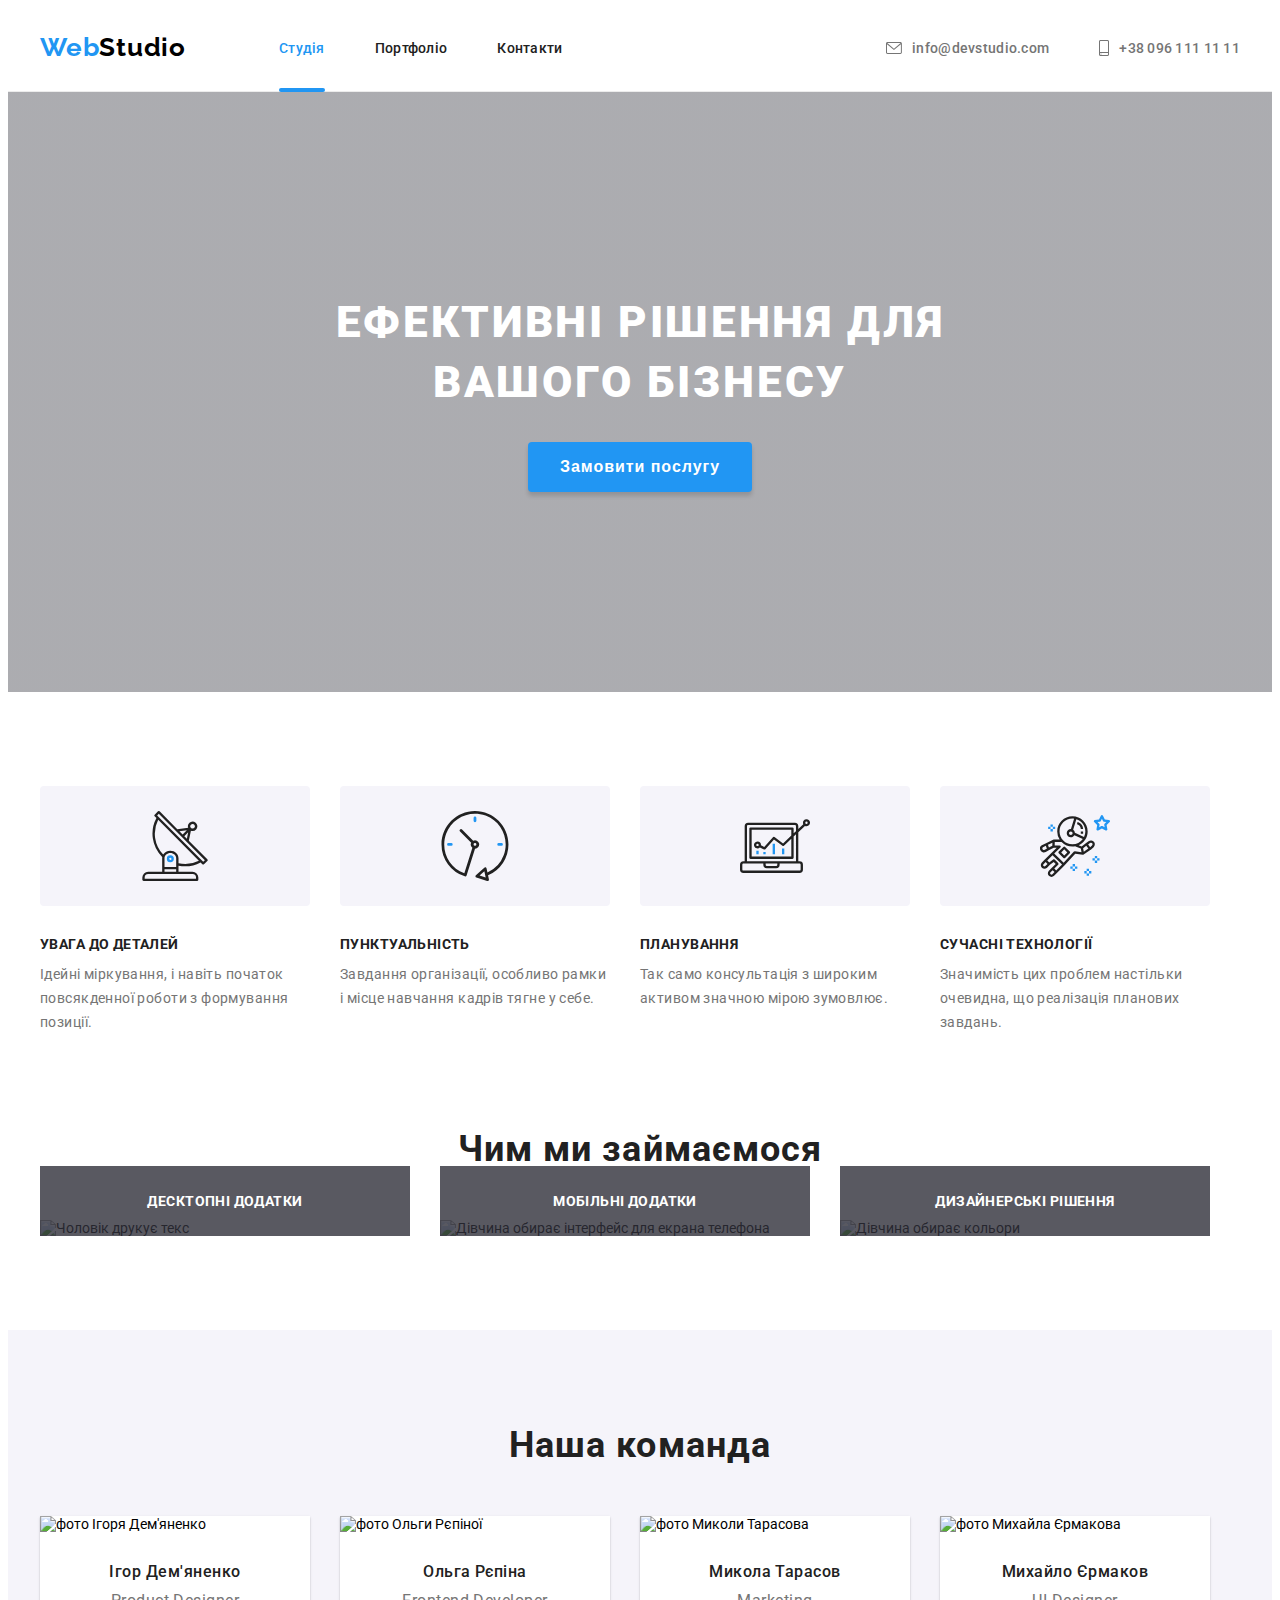
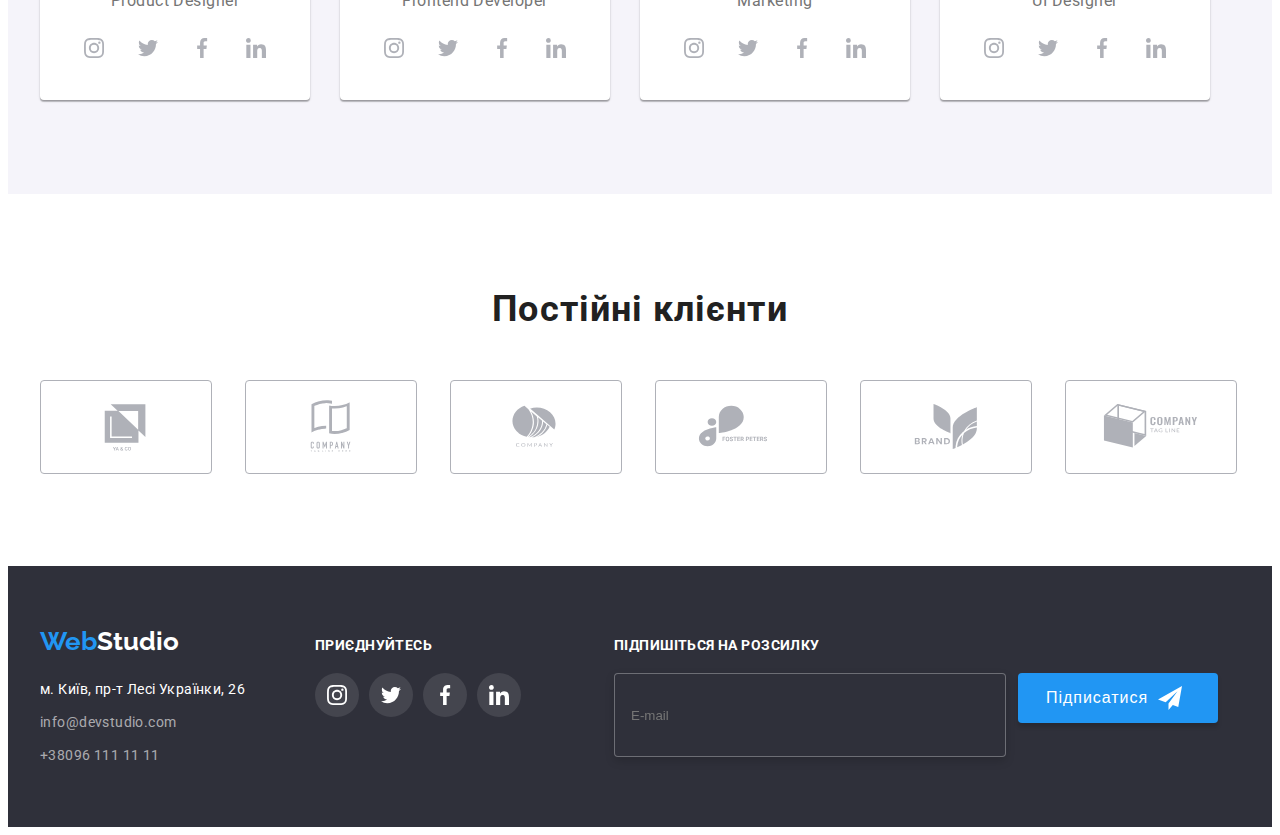
==== index.html @ 9de04d0b "commit" ====
<!DOCTYPE html>
<html lang="uk">
  <head>
    <meta charset="UTF-8" />
    <meta http-equiv="X-UA-Compatible" content="IE=edge" />
    <meta name="viewport" content="width=device-width, initial-scale=1.0" />
    <title>Document</title>
    <link rel="preconnect" href="https://fonts.googleapis.com" />
    <link rel="preconnect" href="https://fonts.gstatic.com" crossorigin />
    <link
      href="https://fonts.googleapis.com/css2?family=Raleway:wght@700&family=Roboto:wght@400;500;700;900&display=swap"
      rel="stylesheet"
    />
    <link
      rel="stylesheet"
      href="https://cdnjs.cloudflare.com/ajax/libs/modern-normalize/1.1.0/modern-normalize.min.css"
      integrity="sha512-wpPYUAdjBVSE4KJnH1VR1HeZfpl1ub8YT/NKx4PuQ5NmX2tKuGu6U/JRp5y+Y8XG2tV+wKQpNHVUX03MfMFn9Q=="
      crossorigin="anonymous"
      referrerpolicy="no-referrer"
    />
    <link rel="stylesheet" href="./css/styles.css" />
  </head>
  <body>
    <header class="page-header">
      <div class="container nav">
        <nav class="nav">
          <a href="" class="logo"><span class="logo-start">Web</span>Studio</a>
          <ul class="top-line">
            <li class="top-line-item"><a href="" class="top-line-link active">Студія</a></li>
            <li class="top-line-item"
              ><a href="./portfolio.html" class="top-line-link">Портфоліо</a></li
            >
            <li class="top-line-item"><a href="" class="top-line-link">Контакти</a></li>
          </ul>
        </nav>
        <ul class="contacts">
          <li class="contacts-item">
            <a class="contacts-item-link" href="mailto:info@devstudio.com">
              <svg class="icon-contacts" width="16" height="12">
                <use href="./images/icon.svg#icon-envelope"></use></svg
              >info@devstudio.com</a
            ></li
          >
          <li class="contacts-item"
            ><a class="contacts-item-link" href="tel:+380961111111">
              <svg class="icon-contacts" width="10" height="16">
                <use href="./images/icon.svg#icon-smartphone"></use></svg
              >+38 096 111 11 11</a
            ></li
          >
        </ul>
      </div>
    </header>

    <main>
      <section class="section-cap hero">
        <div class="container">
          <h1 class="cap-title">Ефективні рішення для вашого бізнесу</h1>
          <button class="button" type="button" data-modal-open>Замовити послугу</button>
        </div>
      </section>

      <section class="section section-main">
        <div class="container">
          <h2 class="visually-hidden">ОСОБЛИВОСТІ</h2>
          <ul class="main-list">
            <li class="main-item icon-antenna">
              <div class="icon-box">
                <svg class="icon" width="70" height="70">
                  <use href="./images/icon.svg#icon-antenna" width="70" height="70"></use>
                </svg>
              </div>
              <h3 class="main-title">УВАГА ДО ДЕТАЛЕЙ</h3>
              <p class="main-text">
                Ідейні міркування, і навіть початок повсякденної роботи з формування позиції.
              </p>
            </li>
            <li class="main-item icon-clock">
              <div class="icon-box">
                <svg class="icon" width="70" height="70">
                  <use href="./images/icon.svg#icon-clock" width="70" height="70"></use>
                </svg>
              </div>
              <h3 class="main-title">ПУНКТУАЛЬНІСТЬ</h3>
              <p class="main-text">
                Завдання організації, особливо рамки і місце навчання кадрів тягне у себе.
              </p>
            </li>
            <li class="main-item icon-diagram">
              <div class="icon-box">
                <svg class="icon" width="70" height="70">
                  <use href="./images/icon.svg#icon-diagram" width="70" height="70"></use></svg
              ></div>
              <h3 class="main-title">ПЛАНУВАННЯ</h3>
              <p class="main-text">
                Так само консультація з широким активом значною мірою зумовлює.
              </p>
            </li>
            <li class="main-item icon-astronaut">
              <div class="icon-box">
                <svg class="icon" width="70" height="70">
                  <use href="./images/icon.svg#icon-astronaut" width="70" height="70"></use>
                </svg>
              </div>
              <h3 class="main-title">СУЧАСНІ ТЕХНОЛОГІЇ</h3>
              <p class="main-text">
                Значимість цих проблем настільки очевидна, що реалізація планових завдань.
              </p>
            </li>
          </ul>
        </div>
      </section>

      <section class="section section-items">
        <div class="container">
          <h2 class="title-items">Чим ми займаємося</h2>
          <ul class="items-list">
            <li class="items-item">
              <img
                class="image-items"
                src="./images/box1.jpg"
                alt="Чоловік друкує текс"
                width="370"
              />
              <div class="relative">
                <h3 class="relative-title">Десктопні додатки</h3>
              </div>
            </li>
            <li class="items-item">
              <img
                class="image-items"
                src="./images/box2.jpg"
                alt="Дівчина обирає інтерфейс для екрана телефона"
                width="370"
              />
              <div class="relative">
                <h3 class="relative-title">Мобільні додатки</h3>
              </div>
            </li>
            <li class="items-item">
              <img
                class="image-items"
                src="./images/box3.jpg"
                alt="Дівчина обирає кольори"
                width="370"
              />
              <div class="relative">
                <h3 class="relative-title">Дизайнерські рішення</h3>
              </div>
            </li>
          </ul>
        </div>
      </section>

      <section class="section section-team">
        <div class="container">
          <h2 class="team-title">Наша команда</h2>
          <ul class="team-list">
            <li class="team-item">
              <img
                class="team-image"
                src="./images/photo1.jpg"
                alt="фото Ігоря Дем'яненко"
                width="270"
              />
              <div class="container-team">
                <h3 class="team-name">Ігор Дем'яненко</h3>
                <p class="team-text">Product Designer</p>
                <ul class="socials">
                  <li class="socials-item">
                    <a
                      class="socials-link"
                      href="https://instagram.com"
                      target="_blank"
                      rel="noreferrer noopener"
                      aria-label="Instagram"
                    >
                      <svg class="" width="20" height="20">
                        <use href="./images/icon.svg#icon-instagram"></use>
                      </svg> </a
                  ></li>
                  <li class="socials-item">
                    <a
                      class="socials-link"
                      href="https://twitter.com/"
                      target="_blank"
                      rel="noreferrer noopener"
                      aria-label="Twitter"
                    >
                      <svg class="" width="20" height="20">
                        <use href="./images/icon.svg#icon-twitter"></use></svg
                    ></a>
                  </li>
                  <li class="socials-item">
                    <a
                      class="socials-link"
                      href="https://www.facebook.com/"
                      target="_blank"
                      rel="noreferrer noopener"
                      aria-label="Facebook"
                    >
                      <svg class="" width="20" height="20">
                        <use href="./images/icon.svg#icon-facebook"></use>
                      </svg>
                    </a>
                  </li>
                  <li class="socials-item">
                    <a
                      class="socials-link"
                      href="https://www.linkedin.com/"
                      target="_blank"
                      rel="noreferrer noopener"
                      aria-label="LinkedIn"
                    >
                      <svg class="" width="20" height="20">
                        <use href="./images/icon.svg#icon-linkedin"></use>
                      </svg>
                    </a>
                  </li>
                </ul>
              </div>
            </li>
            <li class="team-item">
              <img
                class="team-image"
                src="./images/photo2.jpg"
                alt="фото Ольги Рєпіної"
                width="270"
              />
              <div class="container-team">
                <h3 class="team-name">Ольга Рєпіна</h3>
                <p class="team-text">Frontend Developer</p>
                <ul class="socials">
                  <li class="socials-item">
                    <a
                      class="socials-link"
                      href="https://instagram.com"
                      target="_blank"
                      rel="noreferrer noopener"
                      aria-label="Instagram"
                    >
                      <svg class="" width="20" height="20">
                        <use href="./images/icon.svg#icon-instagram"></use>
                      </svg> </a
                  ></li>
                  <li class="socials-item">
                    <a
                      class="socials-link"
                      href="https://twitter.com/"
                      target="_blank"
                      rel="noreferrer noopener"
                      aria-label="Twitter"
                    >
                      <svg class="" width="20" height="20">
                        <use href="./images/icon.svg#icon-twitter"></use></svg
                    ></a>
                  </li>
                  <li class="socials-item">
                    <a
                      class="socials-link"
                      href="https://www.facebook.com/"
                      target="_blank"
                      rel="noreferrer noopener"
                      aria-label="Facebook"
                    >
                      <svg class="" width="20" height="20">
                        <use href="./images/icon.svg#icon-facebook"></use>
                      </svg>
                    </a>
                  </li>
                  <li class="socials-item">
                    <a
                      class="socials-link"
                      href="https://www.linkedin.com/"
                      target="_blank"
                      rel="noreferrer noopener"
                      aria-label="LinkedIn"
                    >
                      <svg class="" width="20" height="20">
                        <use href="./images/icon.svg#icon-linkedin"></use>
                      </svg>
                    </a>
                  </li>
                </ul>
              </div>
            </li>
            <li class="team-item">
              <img
                class="team-image"
                src="./images/photo3.jpg"
                alt="фото Миколи Тарасова"
                width="270"
              />
              <div class="container-team">
                <h3 class="team-name">Микола Тарасов</h3>
                <p class="team-text">Marketing</p>
                <ul class="socials">
                  <li class="socials-item">
                    <a
                      class="socials-link"
                      href="https://instagram.com"
                      target="_blank"
                      rel="noreferrer noopener"
                      aria-label="Instagram"
                    >
                      <svg class="" width="20" height="20">
                        <use href="./images/icon.svg#icon-instagram"></use>
                      </svg> </a
                  ></li>
                  <li class="socials-item">
                    <a
                      class="socials-link"
                      href="https://twitter.com/"
                      target="_blank"
                      rel="noreferrer noopener"
                      aria-label="Twitter"
                    >
                      <svg class="" width="20" height="20">
                        <use href="./images/icon.svg#icon-twitter"></use></svg
                    ></a>
                  </li>
                  <li class="socials-item">
                    <a
                      class="socials-link"
                      href="https://www.facebook.com/"
                      target="_blank"
                      rel="noreferrer noopener"
                      aria-label="Facebook"
                    >
                      <svg class="" width="20" height="20">
                        <use href="./images/icon.svg#icon-facebook"></use>
                      </svg>
                    </a>
                  </li>
                  <li class="socials-item">
                    <a
                      class="socials-link"
                      href="https://www.linkedin.com/"
                      target="_blank"
                      rel="noreferrer noopener"
                      aria-label="LinkedIn"
                    >
                      <svg class="" width="20" height="20">
                        <use href="./images/icon.svg#icon-linkedin"></use>
                      </svg>
                    </a>
                  </li>
                </ul>
              </div>
            </li>
            <li class="team-item">
              <img
                class="team-image"
                src="./images/photo4.jpg"
                alt="фото Михайла Єрмакова"
                width="270"
              />
              <div class="container-team">
                <h3 class="team-name">Михайло Єрмаков</h3>
                <p class="team-text">UI Designer</p>
                <ul class="socials">
                  <li class="socials-item">
                    <a
                      class="socials-link"
                      href="https://instagram.com"
                      target="_blank"
                      rel="noreferrer noopener"
                      aria-label="Instagram"
                    >
                      <svg class="" width="20" height="20">
                        <use href="./images/icon.svg#icon-instagram"></use>
                      </svg> </a
                  ></li>
                  <li class="socials-item">
                    <a
                      class="socials-link"
                      href="https://twitter.com/"
                      target="_blank"
                      rel="noreferrer noopener"
                      aria-label="Twitter"
                    >
                      <svg class="" width="20" height="20">
                        <use href="./images/icon.svg#icon-twitter"></use></svg
                    ></a>
                  </li>
                  <li class="socials-item">
                    <a
                      class="socials-link"
                      href="https://www.facebook.com/"
                      target="_blank"
                      rel="noreferrer noopener"
                      aria-label="Facebook"
                    >
                      <svg class="" width="20" height="20">
                        <use href="./images/icon.svg#icon-facebook"></use>
                      </svg>
                    </a>
                  </li>
                  <li class="socials-item">
                    <a
                      class="socials-link"
                      href="https://www.linkedin.com/"
                      target="_blank"
                      rel="noreferrer noopener"
                      aria-label="LinkedIn"
                    >
                      <svg class="" width="20" height="20">
                        <use href="./images/icon.svg#icon-linkedin"></use>
                      </svg>
                    </a>
                  </li>
                </ul>
              </div>
            </li>
          </ul>
        </div>
      </section>

      <section class="section section-customers">
        <div class="container">
          <h2 class="customers-title">Постійні клієнти</h2>
          <ul class="customers-list">
            <li class="customers-item">
              <a class="customers-link" href="" target="_blank" rel="noreferrer noopener">
                <svg class="icon-customers" width="106" height="60">
                  <use href="./images/icon.svg#icon-yago"></use></svg></a
            ></li>
            <li class="customers-item"
              ><a class="customers-link" href="" target="_blank" rel="noreferrer noopener"
                ><svg class="icon-customers" width="106" height="60">
                  <use href="./images/icon.svg#icon-here"></use></svg></a
            ></li>
            <li class="customers-item"
              ><a class="customers-link" href="" target="_blank" rel="noreferrer noopener"
                ><svg class="icon-customers" width="106" height="60">
                  <use href="./images/icon.svg#icon-company"></use></svg></a
            ></li>
            <li class="customers-item"
              ><a class="customers-link" href="" target="_blank" rel="noreferrer noopener"
                ><svg class="icon-customers" width="106" height="60">
                  <use href="./images/icon.svg#icon-foster"></use></svg></a
            ></li>
            <li class="customers-item"
              ><a class="customers-link" href="" target="_blank" rel="noreferrer noopener"
                ><svg class="icon-customers" width="106" height="60">
                  <use href="./images/icon.svg#icon-brand"></use></svg></a
            ></li>
            <li class="customers-item"
              ><a class="customers-link" href="" target="_blank" rel="noreferrer noopener"
                ><svg class="icon-customers" width="106" height="60">
                  <use href="./images/icon.svg#icon-tagline"></use></svg></a
            ></li>
          </ul>
        </div>
      </section>
    </main>

    <footer class="footer">
      <div class="container footer-container">
        <div class="container-adress">
          <a href="" class="logo-footer"><span class="logo-start">Web</span>Studio</a>
          <address class="address">
            <ul class="list-address">
              <li class="item-address"
                ><a
                  class="link-address"
                  href="https://goo.gl/maps/osc72HWqu3pmYaWj7"
                  target="_blank"
                  rel="noreferrer noopener"
                  >м. Київ, пр-т Лесі Українки, 26</a
                ></li
              >
              <li class="item-address"
                ><a class="link-address-mail" href="mailto:info@devstudio.com"
                  >info@devstudio.com</a
                ></li
              >
              <li class="item-address"
                ><a class="link-address-tel" href="tel:+380961111111">+38096 111 11 11</a></li
              >
            </ul>
          </address>
        </div>
        <div class="container-social">
          <h3 class="networks-title">приєднуйтесь</h3>
          <ul class="networks-list">
            <li class="networks-item">
              <a
                class="networks-link"
                href="https://www.instagram.com/"
                target="_blank"
                rel="noreferrer noopener"
                aria-label="Instagram"
              >
                <svg class="networks" width="20" height="20">
                  <use href="./images/icon.svg#icon-instagram"></use>
                </svg>
              </a>
            </li>
            <li class="networks-item">
              <a
                class="networks-link"
                href="https://twitter.com/"
                target="_blank"
                rel="noreferrer noopener"
                aria-label="Twitter"
              >
                <svg class="networks" width="20" height="20">
                  <use href="./images/icon.svg#icon-twitter"></use></svg
              ></a>
            </li>
            <li class="networks-item">
              <a
                class="networks-link"
                href="https://www.facebook.com/"
                target="_blank"
                rel="noreferrer noopener"
                aria-label="Facebook"
              >
                <svg class="networks" width="20" height="20">
                  <use href="./images/icon.svg#icon-facebook"></use>
                </svg>
              </a>
            </li>
            <li class="networks-item">
              <a
                class="networks-link"
                href="https://www.linkedin.com/"
                target="_blank"
                rel="noreferrer noopener"
                aria-label="LinkedIn"
              >
                <svg class="networks" width="20" height="20">
                  <use href="./images/icon.svg#icon-linkedin"></use>
                </svg>
              </a>
            </li>
          </ul>
        </div>

        <div class="container-subs">
          <h3 class="networks-title">Підпишіться на розсилку</h3>
          <form class="form-subs">
            <div>
              <label>
                <input class="subs-mail" type="email" placeholder="E-mail" />
              </label>
            </div>
            <button class="btn" type="submit">
              <span>Підписатися</span>
              <svg class="icon-send" width="24" height="24">
                <use href="./images/icon.svg#icon-send"></use>
              </svg>
            </button>
          </form>
        </div>
      </div>
    </footer>

    <div class="backdrop is-hidden" data-modal>
      <div class="modal">
        <button class="modal-btn" type="button" data-modal-close>
          <svg class="" width="18" height="18">
            <use href="./images/icon.svg#icon-close"></use>
          </svg>
        </button>

        <form class="register-name" name="register-form" autocomplete="off" novalidate>
          <strong class="register-form-title">Залиште свої дані, ми вам передзвонимо</strong>
          <div class="register-form-group" role="group">
            <label class="label">
              <span class="label-text">Ім'я</span>
              <input class="form-input" type="text" name="name" required minlength="8" />
              <svg class="icon-form" width="18" height="18">
                <use href="./images/icon.svg#icon-person"></use>
              </svg>
            </label>
          </div>

          <div class="register-form-group" role="group">
            <label class="label">
              <span class="label-text">Телефон</span>
              <input class="form-input" type="tel" name="tel" required />
              <svg class="icon-form" width="18" height="18">
                <use href="./images/icon.svg#icon-phone"></use>
              </svg> </label
          ></div>

          <div class="register-form-group" role="group"
            ><label class="label">
              <span class="label-text">Пошта</span>
              <input class="form-input" type="email" name="mail" />
              <svg class="icon-form" width="18" height="18">
                <use href="./images/icon.svg#icon-email"></use>
              </svg> </label
          ></div>

          <div class="register-form-group" role="group">
            <label class="label">
              <span class="label-text">Коментар</span>
              <textarea
                class="form-textarea"
                name="comment"
                cols="3"
                rows="3"
                placeholder="Введіть текст"
              ></textarea>
            </label>
          </div>

          <label class="register-form-label">
            <input class="register-form-checkbox visually-hidden" type="checkbox" name="checkbox" />
            <svg class="register-form-icons" width="16" height="15">
              <use class="icon-checked" href="./images/icon.svg#icon-check"></use>
              <use class="icon-unchecked" href="./images/icon.svg#icon-uncheck"></use>
            </svg>
            <span class="register-form-text"
              >Погоджуюся з розсилкою та приймаю
              <a class="register-form-link" href="" target="_blank">Умови договору</a></span
            >
          </label>

          <button class="btn-send" type="submit">Відправити</button>
        </form>
      </div>
    </div>

    <script src="./js/modal.js"></script>
  </body>
</html>
---- css/styles.css ----
:root {
  --primary-text-color: #757575;
  --title-text-color: #212121;
  --accent-color: #2196f3;
  --logo-color: #000000;
  --address-text-color: rgba(255, 255, 255, 0.6);
  --button-text-color: #ffffff;
  --footer-background: #2f303a;
  --sectionbg-background: #f5f4fa;
  --fond-background: #f5f5f5;
  --border-color: #ececec;
  --svg-color-icon: #afb1b8;
  --border-color-portfolio: #eeeeee;

  --cubic-bezier: cubic-bezier(0.4, 0, 0.2, 1);
}

body {
  font-family: 'Roboto', sans-serif;
  font-size: 14px;
}

.link {
  text-decoration: none;
}

ul {
  padding-inline-start: 0;
  list-style: none;
  margin: 0;
}

img {
  display: block;
  max-width: 100%;
  height: auto;
}

.page-header {
  border-bottom: 1px solid var(--border-color);
}

h1,
h2,
h3,
p {
  margin: 0;
  padding: 0;
}

.container {
  width: 1200px;
  padding: 0 15px;
  margin-left: auto;
  margin-right: auto;
}
.section {
  padding: 94px 0;
}
.nav {
  display: flex;
}

.logo {
  padding-top: 24px;
  padding-bottom: 25px;
  margin-right: 93px;
  font-family: 'Raleway', sans-serif;
  font-weight: 700;
  letter-spacing: 0.03em;
  font-size: 26px;
  line-height: calc(31 / 26);
  color: var(--logo-color);
  text-decoration: none;
}
.logo-start {
  color: var(--accent-color);
}
.top-line {
  display: flex;
  gap: 50px;
}
.top-line-item {
  position: relative;
}

.top-line-link {
  display: block;
  padding-top: 32px;
  padding-bottom: 32px;

  font-weight: 500;
  line-height: calc(16 / 14);
  letter-spacing: 0.02em;
  color: var(--title-text-color);
  text-decoration: none;

  transition: color 250ms var(--cubic-bezier);
}

.top-line-link:hover,
.top-line-link:focus,
.current {
  color: var(--accent-color);
}

.top-line-link.active::after {
  position: absolute;
  bottom: -1px;
  right: 0;

  content: '';

  display: block;
  width: 100%;
  height: 4px;

  background-color: var(--accent-color);
  border-radius: 2px;
}

.active {
  color: var(--accent-color);
}
.contacts {
  display: flex;
  margin-left: auto;
  padding-top: 32px;
  padding-bottom: 32px;
  gap: 50px;
}

.contacts-item-link {
  display: inline-flex;
  align-items: center;

  font-weight: 500;
  line-height: calc(16 / 14);
  letter-spacing: 0.02em;
  color: var(--primary-text-color);
  text-decoration: none;
  fill: var(--primary-text-color);

  transition: color 250ms var(--cubic-bezier);
}

.contacts-item-link:hover,
.contacts-item-link:focus {
  color: var(--accent-color);
  fill: var(--accent-color);
}

.icon-contacts {
  margin-right: 10px;
}

.section-cap {
  padding: 200px 0;
  margin: auto;
  text-align: center;
}

.hero {
  background-image: linear-gradient(rgba(47, 48, 58, 0.4), rgba(47, 48, 58, 0.4)),
    url(../images/fon.jpg);
  background-position: center;
  background-repeat: no-repeat;
  background-size: cover;
  max-width: 1600px;
  margin-left: auto;
  margin-right: auto;
}

.cap-title {
  width: 696px;
  margin: 0 auto 30px;
  text-align: center;
  font-weight: 900;
  font-size: 44px;
  line-height: calc(60 / 44);
  letter-spacing: 0.06em;
  text-transform: uppercase;
  color: var(--button-text-color);
}

.button {
  margin-left: auto;
  margin-right: auto;
  text-align: center;
  padding: 10px 32px;
  box-shadow: 0px 4px 4px rgba(0, 0, 0, 0.15);
  border-radius: 4px;
  font-weight: 700;
  font-size: 16px;
  line-height: calc(30 / 16);
  display: flex;
  align-items: center;
  letter-spacing: 0.06em;
  color: var(--button-text-color);
  background-color: var(--accent-color);
  border: none;
  cursor: pointer;
}

.section-main {
}

.main-list {
  display: flex;
}

.main-item {
  width: 270px;
}

.icon-box {
  display: flex;
  align-items: center;
  justify-content: center;
  margin-bottom: 30px;
  min-height: 120px;
  background: var(--sectionbg-background);
  border-radius: 4px;
}

.icon {
  background-color: var(--sectionbg-background);
  border-radius: 4px;
}

.main-item:not(:last-child) {
  margin-right: 30px;
}

.main-title {
  margin-bottom: 10px;
  margin-top: 0;
  font-weight: 700;
  font-size: 14px;
  line-height: calc(16 / 14);
  letter-spacing: 0.03em;
  text-transform: uppercase;
  color: var(--title-text-color);
}

.main-text {
  line-height: calc(24 / 14);
  letter-spacing: 0.03em;
  color: var(--primary-text-color);
}

.section-items {
  padding-top: 0;
}

.title-items {
  margin-bottom: 50px;
  font-weight: 700;
  font-size: 36px;
  line-height: calc(42 / 36);
  text-align: center;
  letter-spacing: 0.03em;
  color: var(--title-text-color);
}

.items-list {
  display: flex;
  flex-wrap: wrap;
  gap: 30px;
}

.items-item {
  position: relative;
  top: 0;
  left: 0;
}

.image-items {
}

.relative {
  display: flex;
  align-items: center;
  justify-content: center;
  position: absolute;
  bottom: 0;
  width: 370px;
  height: 70px;

  background: rgba(47, 48, 58, 0.8);
}

.relative-title {
  font-weight: 700;
  font-size: 14px;
  line-height: calc(16 / 14);
  /* text-align: center; */
  letter-spacing: 0.03em;
  text-transform: uppercase;
  /* padding-top: 27px; */

  color: var(--button-text-color);
}

.section-team {
  background-color: var(--sectionbg-background);
}

.team-title {
  margin-top: 0;
  margin-bottom: 50px;
  font-weight: 700;
  font-size: 36px;
  line-height: calc(42 / 36);
  text-align: center;
  letter-spacing: 0.03em;
  color: var(--title-text-color);
}

.team-list {
  display: flex;
  flex-wrap: wrap;
  gap: 30px;
}

.team-item {
  background-color: var(--button-text-color);
  box-shadow: 0px 1px 3px rgba(0, 0, 0, 0.12), 0px 1px 1px rgba(0, 0, 0, 0.14),
    0px 2px 1px rgba(0, 0, 0, 0.2);
  border-radius: 0px 0px 4px 4px;
}

.team-image {
}

.team-name {
  margin-top: 0;
  margin-bottom: 10px;
  font-weight: 500;
  font-size: 16px;
  line-height: calc(19 / 16);
  text-align: center;
  letter-spacing: 0.03em;
  color: var(--title-text-color);
}

.team-text {
  font-size: 16px;
  line-height: calc(19 / 16);
  text-align: center;
  letter-spacing: 0.03em;
  color: var(--primary-text-color);

  margin-bottom: 16px;
}

.customers-list {
  display: flex;
  gap: 30px;
}

.customers-link {
  display: flex;
  align-items: center;
  justify-content: center;

  width: 170px;
  height: 92px;

  border: 1px solid var(--svg-color-icon);
  border-radius: 4px;
  fill: var(--svg-color-icon);

  transition: fill 250ms var(--cubic-bezier), border 250ms var(--cubic-bezier);
}

.customers-title {
  font-weight: 700;
  font-size: 36px;
  line-height: calc(42 / 36);
  text-align: center;
  letter-spacing: 0.03em;
  color: var(--title-text-color);

  margin-bottom: 50px;
}

.icon-customers {
}

.customers-item {
  width: calc((100% - 150px) / 6);
  height: 92px;
}

.customers-link:hover,
.customers-link:focus {
  fill: var(--accent-color);
  border-color: var(--accent-color);
}
.footer {
  background: var(--footer-background);
  padding-top: 60px;
  padding-bottom: 60px;
}

.logo-footer {
  margin-bottom: 60px;
  font-family: 'Raleway', sans-serif;
  font-weight: 700;
  font-size: 26px;
  line-height: calc(31 / 26);
  color: var(--button-text-color);
  text-decoration: none;
}

.address {
  margin-top: 20px;
}

.list-address {
}

.item-address {
}

.item-address:not(:last-child) {
  margin-bottom: 9px;
}

.link-address {
  line-height: calc(24 / 14);
  letter-spacing: 0.03em;
  color: var(--button-text-color);
  text-decoration: none;
}

.link-address:hover,
.link-address:focus {
  color: var(--accent-color);

  transition: color 250ms var(--cubic-bezier);
}

.link-address-mail,
.link-address-tel {
  line-height: calc(24 / 14);
  letter-spacing: 0.03em;
  color: var(--address-text-color);
  text-decoration: none;

  transition: color 250ms var(--cubic-bezier);
}

.link-address-mail:hover,
.link-address-tel:hover {
  color: var(--accent-color);
}

.link-address-mail:focus,
.link-address-tel:focus {
  color: var(--accent-color);
}

.filter {
  display: flex;
  justify-content: center;
  gap: 8px;
  margin-bottom: 50px;
}

.button-filter {
  padding: 6px 22px;
  font-weight: 500;
  font-size: 16px;
  line-height: calc(26 / 16);
  text-align: center;
  letter-spacing: 0.03em;
  color: var(--title-text-color);
  background-color: var(--sectionbg-background);
  border-radius: 4px;
  cursor: pointer;
  border: solid transparent;

  transition: color 250ms var(--cubic-bezier), background-color 250ms var(--cubic-bezier),
    box-shadow 250ms var(--cubic-bezier);
}

.button-filter:hover,
.button-filter:focus {
  color: var(--button-text-color);
  background-color: var(--accent-color);

  box-shadow: 0px 3px 1px rgba(0, 0, 0, 0.1), 0px 1px 2px rgba(0, 0, 0, 0.08),
    0px 2px 2px rgba(0, 0, 0, 0.12);
}

.project {
  display: flex;
  flex-wrap: wrap;
  gap: 30px;
  width: 100%;
}

.project-item {
  width: 370px;
}

.project-link {
  display: block;
  text-decoration: none;
}

.project-link:hover,
.project-link:focus {
  box-shadow: 0px 1px 1px rgba(0, 0, 0, 0.12), 0px 4px 4px rgba(0, 0, 0, 0.06),
    1px 4px 6px rgba(0, 0, 0, 0.16);
}

.project-image {
  margin: 0;
}

.project-title {
  margin-bottom: 4px;
  font-weight: 700;
  font-size: 18px;
  line-height: calc(36 / 18);
  letter-spacing: 0.06em;
  color: var(--title-text-color);
}

.project-text {
  font-size: 16px;
  line-height: calc(30 / 16);
  letter-spacing: 0.03em;
  color: var(--primary-text-color);
}

.project-overlay {
  position: relative;
  overflow: hidden;
}

.project-link:hover .card-overlay,
.project-link:focus .card-overlay {
  transform: translateY(0);
}

.card-overlay {
  position: absolute;
  background-color: rgba(33, 150, 243, 0.902);
  top: 0;
  left: 0;

  width: 100%;
  height: 100%;
  padding: 63px 24px;

  transform: translateY(100%);
  transition: transform 250ms var(--cubic-bezier);
}

.card-overlay-text {
  font-size: 18px;
  line-height: calc(28 / 18);
  letter-spacing: 0.03em;
  color: var(--button-text-color);
}

.address {
  font-style: normal;
}

.container-project-text {
  padding: 20px 24px;
  border-left: 1px solid var(--border-color-portfolio);
  border-bottom: 1px solid var(--border-color-portfolio);
  border-right: 1px solid var(--border-color-portfolio);
}

.container-team {
  padding-top: 30px;
  padding-bottom: 30px;
}

.networks-title {
  font-weight: 700;
  font-size: 14px;
  line-height: calc(16 / 14);
  letter-spacing: 0.03em;
  text-transform: uppercase;
  color: var(--button-text-color);
  margin-bottom: 20px;
}

.networks-list {
  display: flex;
  gap: 10px;
}

.networks-item {
  fill: var(--button-text-color);
}

.networks {
  display: flex;
  fill: var(--button-text-color);
  justify-content: center;
  align-items: center;
}

.visually-hidden {
  position: absolute;
  width: 1px;
  height: 1px;
  margin: -1px;
  border: 0;
  padding: 0;

  white-space: nowrap;
  clip-path: inset(100%);
  clip: rect(0 0 0 0);
  overflow: hidden;
}

.socials {
  display: flex;
  justify-content: center;
  gap: 10px;
}

.socials-link {
  display: flex;
  align-items: center;
  justify-content: center;

  width: 44px;
  height: 44px;
  border-radius: 50%;

  fill: var(--svg-color-icon);

  transition: 250ms var(--cubic-bezier);
}

.socials-link:hover,
.socials-link:focus {
  fill: var(--button-text-color);
  border-radius: 50%;
  background: var(--accent-color);
}

.networks-link {
  display: flex;
  align-items: center;
  justify-content: center;

  width: 44px;
  height: 44px;

  background: rgba(255, 255, 255, 0.1);
  border-radius: 50%;
  fill: var(--button-text-color);

  transition: background-color 250ms var(--cubic-bezier);
}

.networks-link:hover,
.networks-link:focus {
  fill: var(--button-text-color);
  border-radius: 50%;
  background-color: var(--accent-color);
}

.footer-container {
  display: flex;
  align-items: baseline;
}
.container-social {
  margin-left: 70px;
}

.backdrop {
  position: fixed;
  top: 0;
  left: 0;
  z-index: 1000;

  width: 100%;
  height: 100%;
  background-color: rgba(47, 48, 58, 0.4);

  transition: visibility 250ms var(--cubic-bezier), opacity 250ms var(--cubic-bezier);
}

.backdrop.is-hidden {
  opacity: 0;
  pointer-events: none;
  visibility: hidden;
}

.modal {
  position: absolute;
  top: 50%;
  left: 50%;
  transform: translate(-50%, -50%);

  width: 528px;
  height: 581px;
  background-color: var(--button-text-color);
  box-shadow: 0px 1px 3px rgba(0, 0, 0, 0.12), 0px 1px 1px rgba(0, 0, 0, 0.14),
    0px 2px 1px rgba(0, 0, 0, 0.2);
  border-radius: 4px;

  padding: 40px;
}

.modal-btn {
  position: absolute;
  top: 8px;
  right: 8px;

  display: flex;
  align-items: center;
  justify-content: center;

  border-radius: 50%;
  padding: 6px;
  width: 30px;
  height: 30px;
  border: 1px solid rgba(0, 0, 0, 0.1);
  background-color: var(--button-text-color);
  cursor: pointer;
}

textarea::placeholder {
  font-style: normal;
  font-weight: 400;
  font-size: 12px;
  line-height: calc(14 / 12);
  letter-spacing: 0.01em;
  color: rgba(117, 117, 117, 0.5);
}

.register-form-title {
  display: flex;
  font-weight: 700;

  font-size: 20px;
  line-height: calc(23 / 20);
  text-align: center;
  justify-content: center;
  letter-spacing: 0.03em;

  color: #212121;

  margin-bottom: 12px;
}

.register-form-group:not(:last-child) {
  margin-bottom: 10px;
}

.label {
  display: flex;
  flex-direction: column;
  position: relative;
}
.label:focus,
.label:hover {
  fill: var(--accent-color);
}

.label-text {
  font-weight: 400;
  font-size: 12px;
  line-height: calc(14 / 12);
  letter-spacing: 0.01em;

  color: #757575;

  margin-bottom: 4px;
}

.form-input {
  position: relative;
  padding-left: 42px;
  padding-right: 42px;
  width: 100%;
  height: 40px;
  border: 1px solid rgba(33, 33, 33, 0.2);
  border-radius: 4px;

  transition: outline 250ms var(--cubic-bezier), border 250ms var(--cubic-bezier);

}
.form-input:focus + .icon-form {
  fill: var(--accent-color);
}
.form-input:focus,
.form-input:hover {
  outline: 1px solid #2196f3;
  border: 1px solid transparent;
}

.form-textarea {
  resize: none;
  width: 100%;
  height: 120px;
  padding: 12px 16px;

  border: 1px solid rgba(33, 33, 33, 0.2);
  border-radius: 4px;
}

.form-textarea:focus,
.form-textarea:hover,
.form-textarea:active {
  outline: 1px solid #2196f3;
  border: 1px solid transparent;
}

.container-subs {
  margin-left: 93px;
}

.btn {
  font-size: 16px;
  line-height: calc(30 / 16);
  display: flex;
  align-items: center;
  text-align: center;
  letter-spacing: 0.06em;

  color: var(--button-text-color);
  background-color: var(--accent-color);
  box-shadow: 0px 4px 4px rgba(0, 0, 0, 0.15);
  border-radius: 4px;
  border-color: none;

  fill: var(--button-text-color);

  width: 200px;
  height: 50px;
  padding-left: 28px;
  border: 0;

  cursor: pointer;
}

.icon-send {
  width: 24px;
  height: 24px;
  margin-left: 10px;
}

.subs-mail {
  width: 358px;
  height: 50px;
  padding: 16px;

  background-color: var(--footer-background);

  border: 1px solid rgba(255, 255, 255, 0.3);
  filter: drop-shadow(0px 4px 4px rgba(0, 0, 0, 0.15));
  border-radius: 4px;

  color: var(--button-text-color);
}

.icon-form {
  position: absolute;
  top: 50%;
  left: 12px;
  transition: fill 250ms var(--cubic-bezier);
}

.form-subs {
  display: flex;
  gap: 12px;
}

.icon-checked {
  opacity: 0;
  fill: #ff6c00;
  transition: opacity var(--cubic-bezier);
}

.register-form-label {
  display: flex;
  align-items: center;
  justify-content: center;
  gap: 7px;
  margin-bottom: 30px;
}

.register-form-checkbox:checked + .register-form-icons .icon-checked {
  opacity: 1;
}

.icon-unchecked {
  transition: opacity var(--cubic-bezier);
}

.register-form-checkbox:checked + .register-form-icons .icon-unchecked {
  opacity: 0;
}

.register-form-text {
  line-height: calc(24 / 14);
  letter-spacing: 0.03em;

  color: #757575;
}

.register-form-link {
  text-decoration-line: underline;
  color: var(--accent-color);
}
.btn-send {
  display: flex;
  margin-left: auto;
    margin-right: auto;
  padding: 10px 52px;
  width: 200px;
  height: 50px;
  background-color: var(--accent-color);
  box-shadow: 0px 4px 4px rgba(0, 0, 0, 0.15);
  border-radius: 4px;
  font-weight: 700;
  font-size: 16px;
  line-height: calc(30 / 16);
  align-items: center;
  text-align: center;
  letter-spacing: 0.06em;
  border: none;
  cursor: pointer;
  color: var(--button-text-color);
}
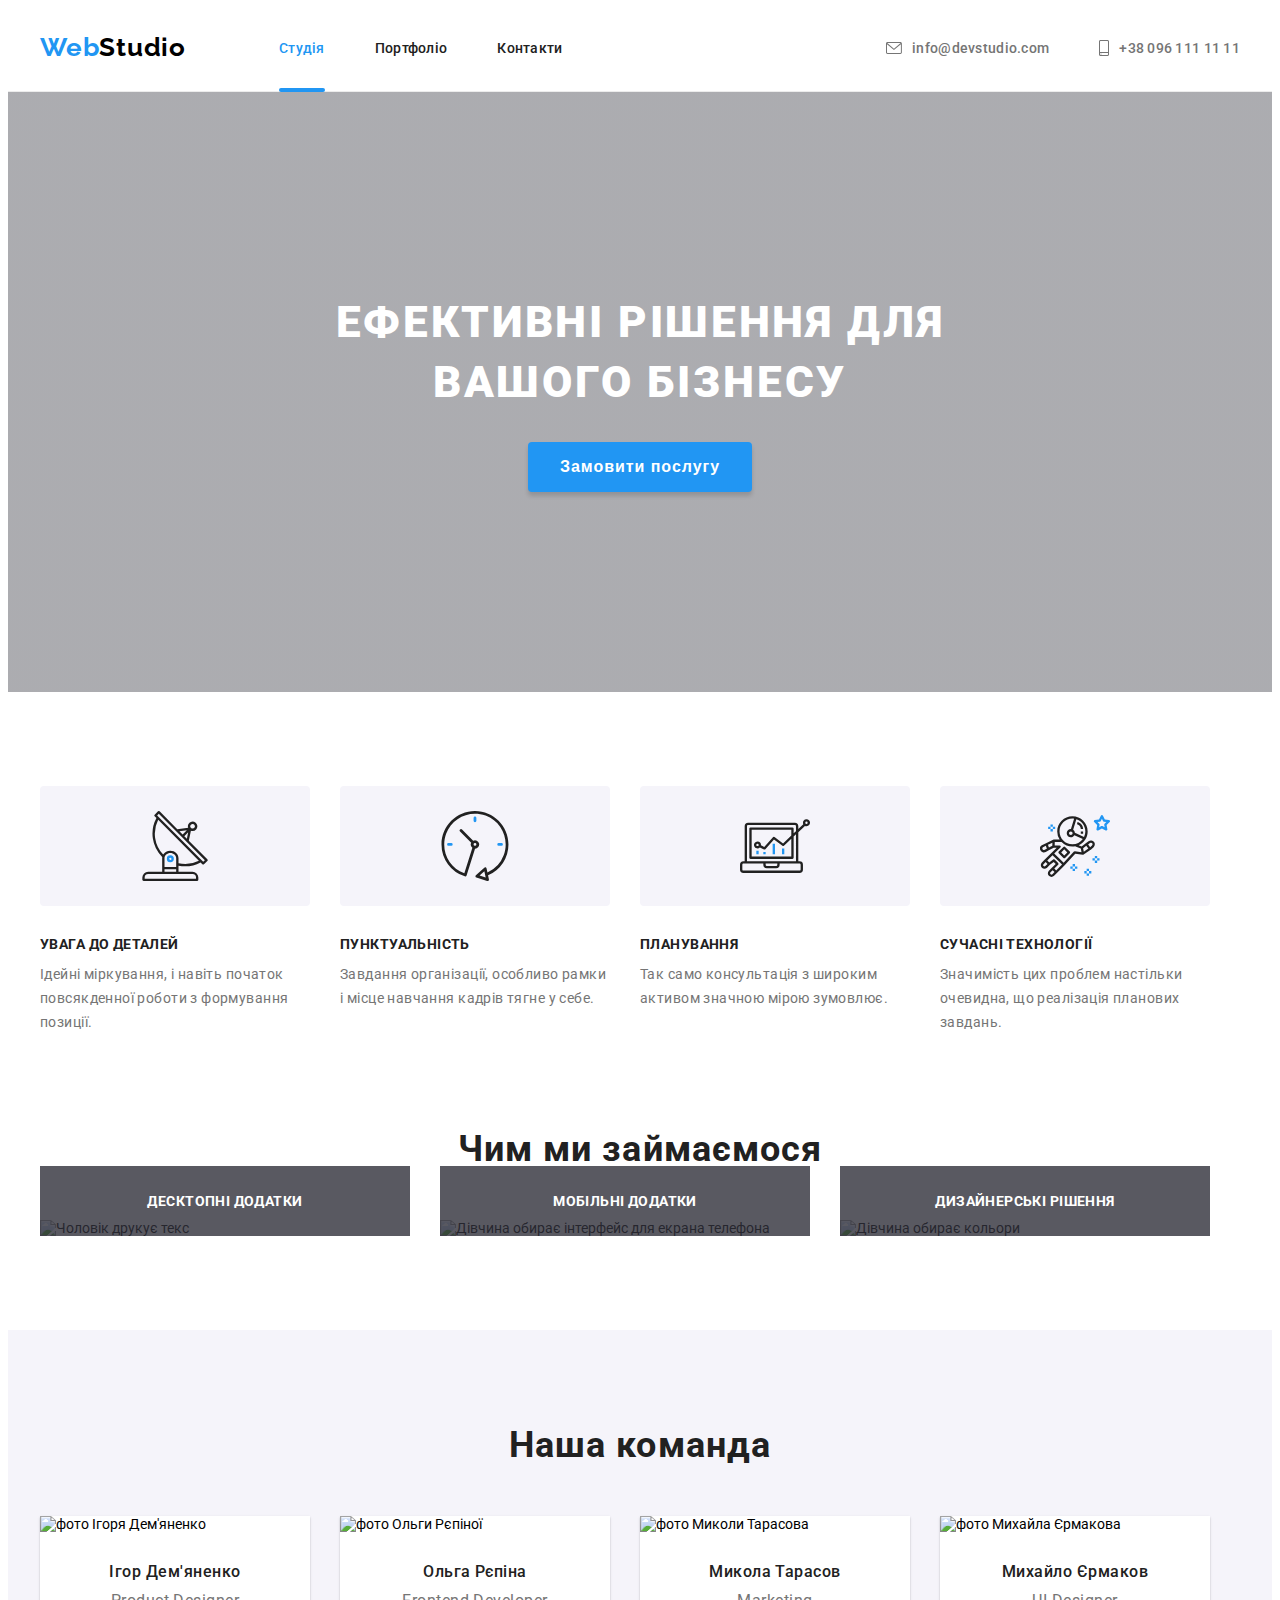
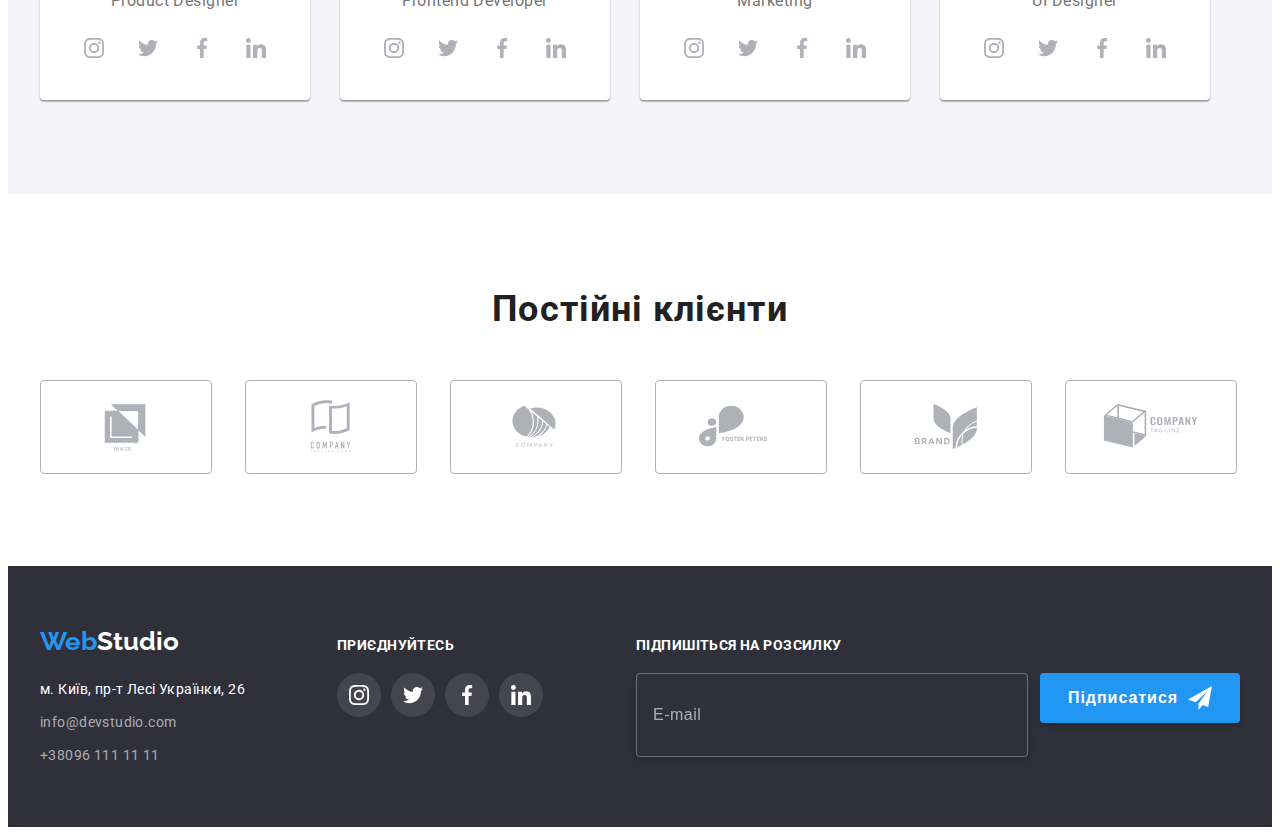
==== commit 323e442a: "Final dz6" ====
--- a/index.html
+++ b/index.html
@@ -539,13 +539,11 @@
         </div>
 
         <div class="container-subs">
-          <h3 class="networks-title">Підпишіться на розсилку</h3>
+          <strong class="networks-title subs">Підпишіться на розсилку</strong>
           <form class="form-subs">
-            <div>
-              <label>
-                <input class="subs-mail" type="email" placeholder="E-mail" />
-              </label>
-            </div>
+            <label>
+              <input class="subs-mail" type="email" name="email" placeholder="E-mail" />
+            </label>
             <button class="btn" type="submit">
               <span>Підписатися</span>
               <svg class="icon-send" width="24" height="24">
@@ -575,36 +573,23 @@
                 <use href="./images/icon.svg#icon-person"></use>
               </svg>
             </label>
-          </div>
-
-          <div class="register-form-group" role="group">
+
             <label class="label">
               <span class="label-text">Телефон</span>
               <input class="form-input" type="tel" name="tel" required />
               <svg class="icon-form" width="18" height="18">
                 <use href="./images/icon.svg#icon-phone"></use>
               </svg> </label
-          ></div>
-
-          <div class="register-form-group" role="group"
             ><label class="label">
               <span class="label-text">Пошта</span>
-              <input class="form-input" type="email" name="mail" />
+              <input class="form-input" type="email" name="email" />
               <svg class="icon-form" width="18" height="18">
                 <use href="./images/icon.svg#icon-email"></use>
-              </svg> </label
-          ></div>
-
-          <div class="register-form-group" role="group">
+              </svg>
+            </label>
             <label class="label">
               <span class="label-text">Коментар</span>
-              <textarea
-                class="form-textarea"
-                name="comment"
-                cols="3"
-                rows="3"
-                placeholder="Введіть текст"
-              ></textarea>
+              <textarea class="form-textarea" name="comment" placeholder="Введіть текст"></textarea>
             </label>
           </div>
 
--- a/css/styles.css
+++ b/css/styles.css
@@ -417,6 +417,9 @@
 .address {
   margin-top: 20px;
 }
+.container-adress {
+  flex-grow: 1;
+}
 
 .list-address {
 }
@@ -753,13 +756,16 @@
   justify-content: center;
   letter-spacing: 0.03em;
 
-  color: #212121;
+  color: var(--title-text-color);
 
   margin-bottom: 12px;
 }
 
-.register-form-group:not(:last-child) {
-  margin-bottom: 10px;
+.register-form-group {
+  display: flex;
+  flex-direction: column;
+  gap: 10px;
+  margin-bottom: 20px;
 }
 
 .label {
@@ -767,18 +773,20 @@
   flex-direction: column;
   position: relative;
 }
+
 .label:focus,
 .label:hover {
   fill: var(--accent-color);
 }
 
 .label-text {
+  display: inline-block;
   font-weight: 400;
   font-size: 12px;
   line-height: calc(14 / 12);
   letter-spacing: 0.01em;
 
-  color: #757575;
+  color: var(--primary-text-color);
 
   margin-bottom: 4px;
 }
@@ -793,14 +801,15 @@
   border-radius: 4px;
 
   transition: outline 250ms var(--cubic-bezier), border 250ms var(--cubic-bezier);
-
-}
+}
+
 .form-input:focus + .icon-form {
   fill: var(--accent-color);
 }
+
 .form-input:focus,
 .form-input:hover {
-  outline: 1px solid #2196f3;
+  outline: 1px solid var(--accent-color);
   border: 1px solid transparent;
 }
 
@@ -815,8 +824,7 @@
 }
 
 .form-textarea:focus,
-.form-textarea:hover,
-.form-textarea:active {
+.form-textarea:hover {
   outline: 1px solid #2196f3;
   border: 1px solid transparent;
 }
@@ -825,34 +833,35 @@
   margin-left: 93px;
 }
 
+.subs {
+  display: block;
+}
 .btn {
+  display: flex;
+  align-items: center;
+  justify-content: center;
+
+  font-weight: 700;
   font-size: 16px;
   line-height: calc(30 / 16);
-  display: flex;
-  align-items: center;
-  text-align: center;
   letter-spacing: 0.06em;
 
   color: var(--button-text-color);
   background-color: var(--accent-color);
   box-shadow: 0px 4px 4px rgba(0, 0, 0, 0.15);
   border-radius: 4px;
-  border-color: none;
-
-  fill: var(--button-text-color);
+  border: none;
 
   width: 200px;
   height: 50px;
-  padding-left: 28px;
-  border: 0;
+  gap: 10px;
+  padding: 10px 28px;
 
   cursor: pointer;
 }
 
 .icon-send {
-  width: 24px;
-  height: 24px;
-  margin-left: 10px;
+  fill: var(--button-text-color);
 }
 
 .subs-mail {
@@ -861,12 +870,18 @@
   padding: 16px;
 
   background-color: var(--footer-background);
-
   border: 1px solid rgba(255, 255, 255, 0.3);
   filter: drop-shadow(0px 4px 4px rgba(0, 0, 0, 0.15));
   border-radius: 4px;
-
-  color: var(--button-text-color);
+  color: var(--button-text-color);
+}
+
+input::placeholder {
+  font-size: 16px;
+  line-height: calc(20 / 16);
+  align-items: center;
+  letter-spacing: 0.03em;
+  color: rgba(255, 255, 255, 0.6);
 }
 
 .icon-form {
@@ -883,7 +898,6 @@
 
 .icon-checked {
   opacity: 0;
-  fill: #ff6c00;
   transition: opacity var(--cubic-bezier);
 }
 
@@ -899,8 +913,9 @@
   opacity: 1;
 }
 
-.icon-unchecked {
-  transition: opacity var(--cubic-bezier);
+.icon-unchecked,
+.icon-checked {
+  transition: opacity 250ms var(--cubic-bezier);
 }
 
 .register-form-checkbox:checked + .register-form-icons .icon-unchecked {
@@ -911,7 +926,7 @@
   line-height: calc(24 / 14);
   letter-spacing: 0.03em;
 
-  color: #757575;
+  color: var(--primary-text-color);
 }
 
 .register-form-link {
@@ -921,7 +936,7 @@
 .btn-send {
   display: flex;
   margin-left: auto;
-    margin-right: auto;
+  margin-right: auto;
   padding: 10px 52px;
   width: 200px;
   height: 50px;
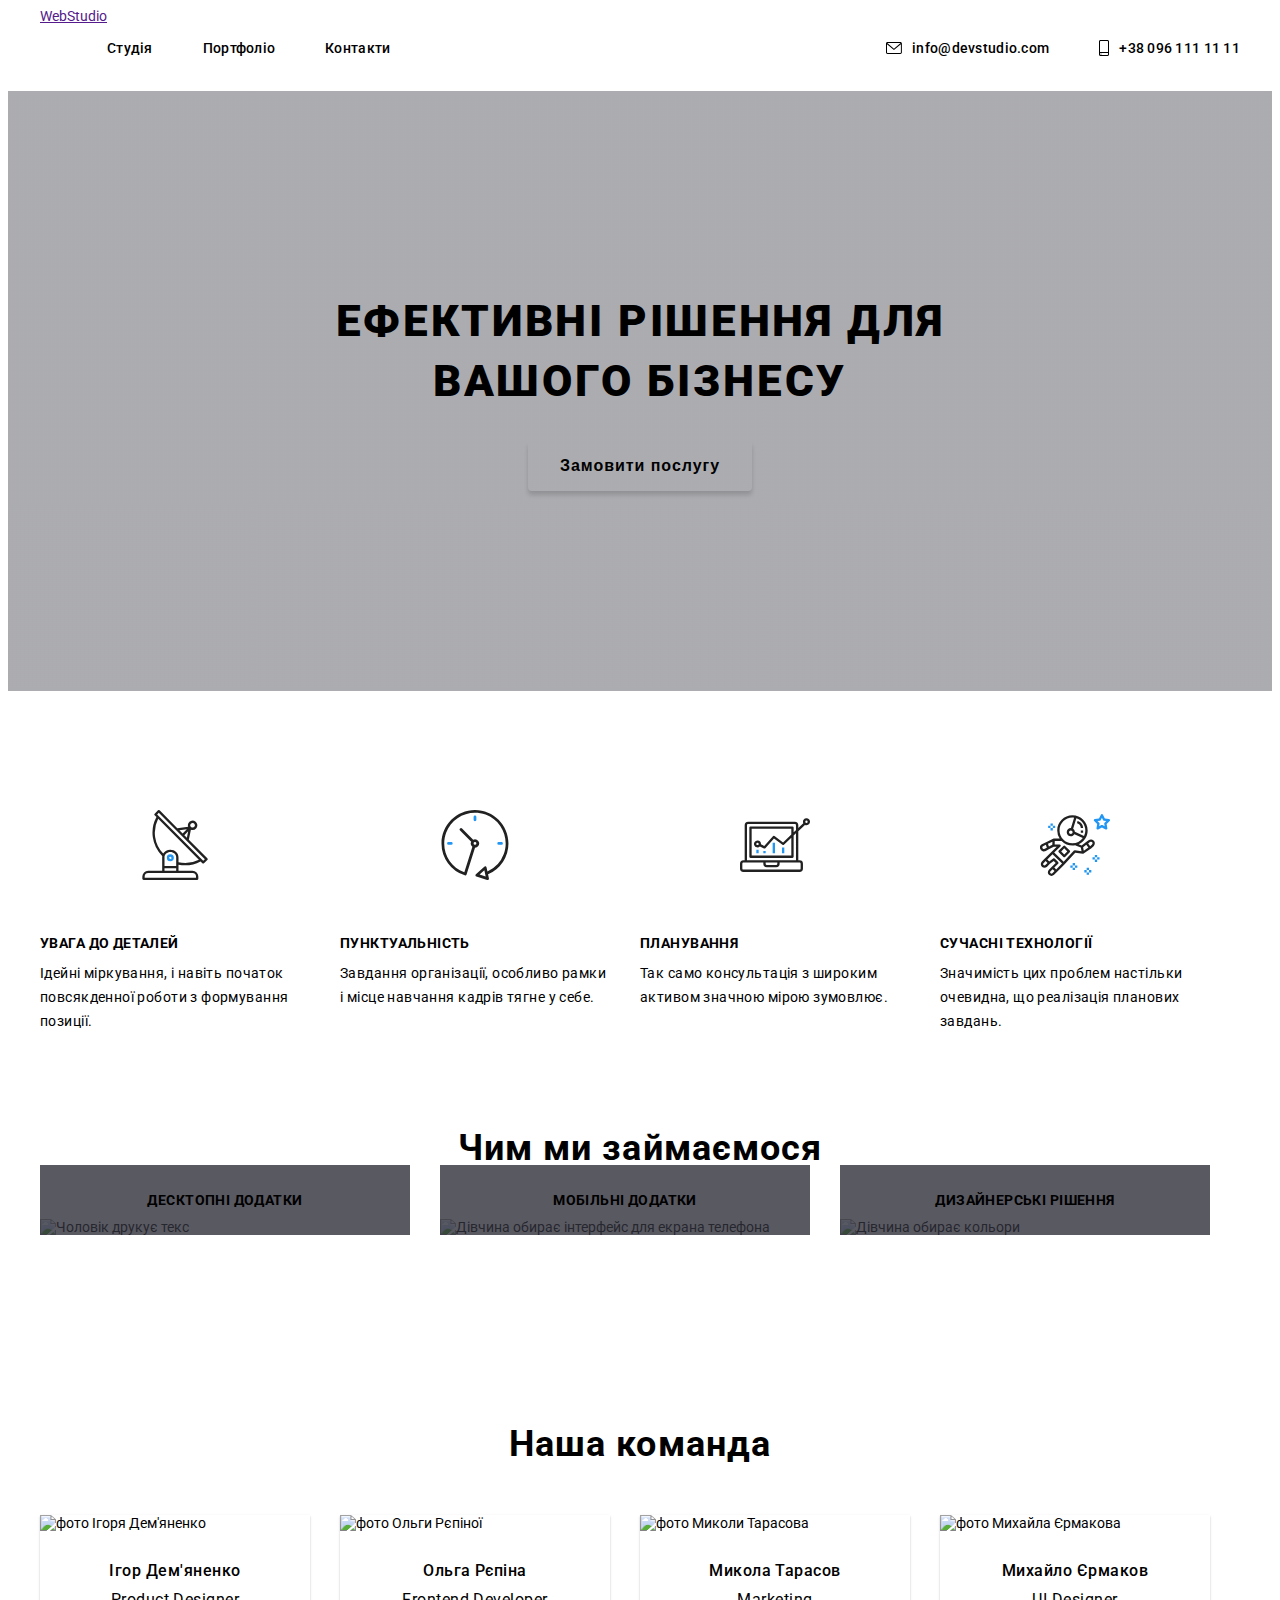
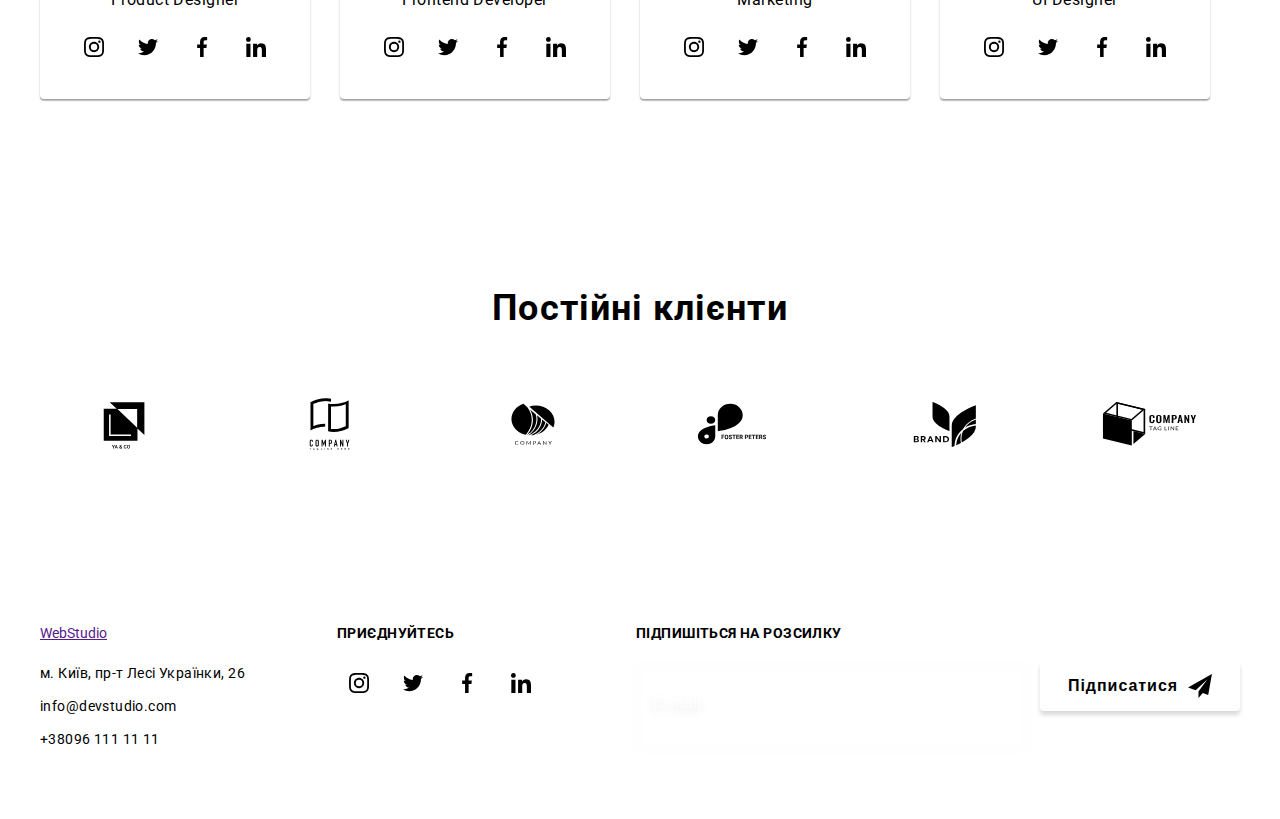
==== commit dd8765b4: "commit" ====
--- a/index.html
+++ b/index.html
@@ -18,32 +18,35 @@
       crossorigin="anonymous"
       referrerpolicy="no-referrer"
     />
+    <link rel="stylesheet" href="./css/main.min.css" />
     <link rel="stylesheet" href="./css/styles.css" />
   </head>
   <body>
-    <header class="page-header">
-      <div class="container nav">
+    <header class="header">
+      <div class="container header__container">
         <nav class="nav">
-          <a href="" class="logo"><span class="logo-start">Web</span>Studio</a>
-          <ul class="top-line">
-            <li class="top-line-item"><a href="" class="top-line-link active">Студія</a></li>
-            <li class="top-line-item"
-              ><a href="./portfolio.html" class="top-line-link">Портфоліо</a></li
+          <a href="" class="logo">Web<span class="logo--black">Studio</span></a>
+          <ul class="header__list">
+            <li class="header__item">
+              <a href="" class="header__link header__link--active">Студія</a></li
             >
-            <li class="top-line-item"><a href="" class="top-line-link">Контакти</a></li>
+            <li class="header__item">
+              <a href="./portfolio.html" class="header__link">Портфоліо</a></li
+            >
+            <li class="header__item"><a href="" class="header__link">Контакти</a></li>
           </ul>
         </nav>
-        <ul class="contacts">
-          <li class="contacts-item">
-            <a class="contacts-item-link" href="mailto:info@devstudio.com">
-              <svg class="icon-contacts" width="16" height="12">
+        <ul class="contacts header__contacts">
+          <li class="contacts__item">
+            <a class="contacts__link" href="mailto:info@devstudio.com">
+              <svg class="contacts__icon" width="16" height="12">
                 <use href="./images/icon.svg#icon-envelope"></use></svg
               >info@devstudio.com</a
             ></li
           >
-          <li class="contacts-item"
-            ><a class="contacts-item-link" href="tel:+380961111111">
-              <svg class="icon-contacts" width="10" height="16">
+          <li class="contacts__item"
+            ><a class="contacts__link" href="tel:+380961111111">
+              <svg class="contacts__icon" width="10" height="16">
                 <use href="./images/icon.svg#icon-smartphone"></use></svg
               >+38 096 111 11 11</a
             ></li
@@ -53,57 +56,57 @@
     </header>
 
     <main>
-      <section class="section-cap hero">
+      <section class="hero">
         <div class="container">
-          <h1 class="cap-title">Ефективні рішення для вашого бізнесу</h1>
-          <button class="button" type="button" data-modal-open>Замовити послугу</button>
+          <h1 class="hero__title">Ефективні рішення для вашого бізнесу</h1>
+          <button class="hero__button" type="button" data-modal-open>Замовити послугу</button>
         </div>
       </section>
 
-      <section class="section section-main">
+      <section class="section">
         <div class="container">
-          <h2 class="visually-hidden">ОСОБЛИВОСТІ</h2>
-          <ul class="main-list">
-            <li class="main-item icon-antenna">
-              <div class="icon-box">
-                <svg class="icon" width="70" height="70">
+          <h2 class="hidden">ОСОБЛИВОСТІ</h2>
+          <ul class="preference preference__container">
+            <li class="preference__item">
+              <div class="preference__box">
+                <svg class="preference__icon" width="70" height="70">
                   <use href="./images/icon.svg#icon-antenna" width="70" height="70"></use>
                 </svg>
               </div>
-              <h3 class="main-title">УВАГА ДО ДЕТАЛЕЙ</h3>
-              <p class="main-text">
+              <h3 class="preference__title">УВАГА ДО ДЕТАЛЕЙ</h3>
+              <p class="preference__text">
                 Ідейні міркування, і навіть початок повсякденної роботи з формування позиції.
               </p>
             </li>
-            <li class="main-item icon-clock">
-              <div class="icon-box">
-                <svg class="icon" width="70" height="70">
+            <li class="preference__item">
+              <div class="preference__box">
+                <svg class="preference__icon" width="70" height="70">
                   <use href="./images/icon.svg#icon-clock" width="70" height="70"></use>
                 </svg>
               </div>
-              <h3 class="main-title">ПУНКТУАЛЬНІСТЬ</h3>
-              <p class="main-text">
+              <h3 class="preference__title">ПУНКТУАЛЬНІСТЬ</h3>
+              <p class="preference__text">
                 Завдання організації, особливо рамки і місце навчання кадрів тягне у себе.
               </p>
             </li>
-            <li class="main-item icon-diagram">
-              <div class="icon-box">
-                <svg class="icon" width="70" height="70">
+            <li class="preference__item">
+              <div class="preference__box">
+                <svg class="preference__icon" width="70" height="70">
                   <use href="./images/icon.svg#icon-diagram" width="70" height="70"></use></svg
               ></div>
-              <h3 class="main-title">ПЛАНУВАННЯ</h3>
-              <p class="main-text">
+              <h3 class="preference__title">ПЛАНУВАННЯ</h3>
+              <p class="preference__text">
                 Так само консультація з широким активом значною мірою зумовлює.
               </p>
             </li>
-            <li class="main-item icon-astronaut">
-              <div class="icon-box">
-                <svg class="icon" width="70" height="70">
+            <li class="preference__item">
+              <div class="preference__box">
+                <svg class="preference__icon" width="70" height="70">
                   <use href="./images/icon.svg#icon-astronaut" width="70" height="70"></use>
                 </svg>
               </div>
-              <h3 class="main-title">СУЧАСНІ ТЕХНОЛОГІЇ</h3>
-              <p class="main-text">
+              <h3 class="preference__title">СУЧАСНІ ТЕХНОЛОГІЇ</h3>
+              <p class="preference__text">
                 Значимість цих проблем настільки очевидна, що реалізація планових завдань.
               </p>
             </li>
@@ -111,65 +114,65 @@
         </div>
       </section>
 
-      <section class="section section-items">
+      <section class="section section--padding">
         <div class="container">
-          <h2 class="title-items">Чим ми займаємося</h2>
-          <ul class="items-list">
-            <li class="items-item">
+          <h2 class="section__items">Чим ми займаємося</h2>
+          <ul class="service service__list">
+            <li class="service__item">
               <img
-                class="image-items"
+                class="service__image"
                 src="./images/box1.jpg"
                 alt="Чоловік друкує текс"
                 width="370"
               />
-              <div class="relative">
-                <h3 class="relative-title">Десктопні додатки</h3>
-              </div>
-            </li>
-            <li class="items-item">
+              <div class="service__relative">
+                <h3 class="service__title">Десктопні додатки</h3>
+              </div>
+            </li>
+            <li class="service__item">
               <img
-                class="image-items"
+                class="service__image"
                 src="./images/box2.jpg"
                 alt="Дівчина обирає інтерфейс для екрана телефона"
                 width="370"
               />
-              <div class="relative">
-                <h3 class="relative-title">Мобільні додатки</h3>
-              </div>
-            </li>
-            <li class="items-item">
+              <div class="service__relative">
+                <h3 class="service__title">Мобільні додатки</h3>
+              </div>
+            </li>
+            <li class="service__item">
               <img
-                class="image-items"
+                class="service__image"
                 src="./images/box3.jpg"
                 alt="Дівчина обирає кольори"
                 width="370"
               />
-              <div class="relative">
-                <h3 class="relative-title">Дизайнерські рішення</h3>
+              <div class="service__relative">
+                <h3 class="service__title">Дизайнерські рішення</h3>
               </div>
             </li>
           </ul>
         </div>
       </section>
 
-      <section class="section section-team">
+      <section class="section section--bg-color">
         <div class="container">
-          <h2 class="team-title">Наша команда</h2>
-          <ul class="team-list">
-            <li class="team-item">
+          <h2 class="section__items">Наша команда</h2>
+          <ul class="team">
+            <li class="team__item">
               <img
-                class="team-image"
+                class="team__image"
                 src="./images/photo1.jpg"
                 alt="фото Ігоря Дем'яненко"
                 width="270"
               />
-              <div class="container-team">
-                <h3 class="team-name">Ігор Дем'яненко</h3>
-                <p class="team-text">Product Designer</p>
+              <div class="team__box">
+                <h3 class="team__title">Ігор Дем'яненко</h3>
+                <p class="team__text">Product Designer</p>
                 <ul class="socials">
-                  <li class="socials-item">
-                    <a
-                      class="socials-link"
+                  <li class="socials__item">
+                    <a
+                      class="socials__link"
                       href="https://instagram.com"
                       target="_blank"
                       rel="noreferrer noopener"
@@ -179,9 +182,9 @@
                         <use href="./images/icon.svg#icon-instagram"></use>
                       </svg> </a
                   ></li>
-                  <li class="socials-item">
-                    <a
-                      class="socials-link"
+                  <li class="socials__item">
+                    <a
+                      class="socials__link"
                       href="https://twitter.com/"
                       target="_blank"
                       rel="noreferrer noopener"
@@ -191,9 +194,9 @@
                         <use href="./images/icon.svg#icon-twitter"></use></svg
                     ></a>
                   </li>
-                  <li class="socials-item">
-                    <a
-                      class="socials-link"
+                  <li class="socials__item">
+                    <a
+                      class="socials__link"
                       href="https://www.facebook.com/"
                       target="_blank"
                       rel="noreferrer noopener"
@@ -204,9 +207,9 @@
                       </svg>
                     </a>
                   </li>
-                  <li class="socials-item">
-                    <a
-                      class="socials-link"
+                  <li class="socials__item">
+                    <a
+                      class="socials__link"
                       href="https://www.linkedin.com/"
                       target="_blank"
                       rel="noreferrer noopener"
@@ -220,20 +223,20 @@
                 </ul>
               </div>
             </li>
-            <li class="team-item">
+            <li class="team__item">
               <img
-                class="team-image"
+                class="team__image"
                 src="./images/photo2.jpg"
                 alt="фото Ольги Рєпіної"
                 width="270"
               />
-              <div class="container-team">
-                <h3 class="team-name">Ольга Рєпіна</h3>
-                <p class="team-text">Frontend Developer</p>
+              <div class="team__box">
+                <h3 class="team__title">Ольга Рєпіна</h3>
+                <p class="team__text">Frontend Developer</p>
                 <ul class="socials">
-                  <li class="socials-item">
-                    <a
-                      class="socials-link"
+                  <li class="socials__item">
+                    <a
+                      class="socials__link"
                       href="https://instagram.com"
                       target="_blank"
                       rel="noreferrer noopener"
@@ -243,9 +246,9 @@
                         <use href="./images/icon.svg#icon-instagram"></use>
                       </svg> </a
                   ></li>
-                  <li class="socials-item">
-                    <a
-                      class="socials-link"
+                  <li class="socials__item">
+                    <a
+                      class="socials__link"
                       href="https://twitter.com/"
                       target="_blank"
                       rel="noreferrer noopener"
@@ -255,9 +258,9 @@
                         <use href="./images/icon.svg#icon-twitter"></use></svg
                     ></a>
                   </li>
-                  <li class="socials-item">
-                    <a
-                      class="socials-link"
+                  <li class="socials__item">
+                    <a
+                      class="socials__link"
                       href="https://www.facebook.com/"
                       target="_blank"
                       rel="noreferrer noopener"
@@ -268,9 +271,9 @@
                       </svg>
                     </a>
                   </li>
-                  <li class="socials-item">
-                    <a
-                      class="socials-link"
+                  <li class="socials__item">
+                    <a
+                      class="socials__link"
                       href="https://www.linkedin.com/"
                       target="_blank"
                       rel="noreferrer noopener"
@@ -284,20 +287,20 @@
                 </ul>
               </div>
             </li>
-            <li class="team-item">
+            <li class="team__item">
               <img
-                class="team-image"
+                class="team__image"
                 src="./images/photo3.jpg"
                 alt="фото Миколи Тарасова"
                 width="270"
               />
-              <div class="container-team">
-                <h3 class="team-name">Микола Тарасов</h3>
-                <p class="team-text">Marketing</p>
+              <div class="team__box">
+                <h3 class="team__title">Микола Тарасов</h3>
+                <p class="team__text">Marketing</p>
                 <ul class="socials">
-                  <li class="socials-item">
-                    <a
-                      class="socials-link"
+                  <li class="socials__item">
+                    <a
+                      class="socials__link"
                       href="https://instagram.com"
                       target="_blank"
                       rel="noreferrer noopener"
@@ -307,9 +310,9 @@
                         <use href="./images/icon.svg#icon-instagram"></use>
                       </svg> </a
                   ></li>
-                  <li class="socials-item">
-                    <a
-                      class="socials-link"
+                  <li class="socials__item">
+                    <a
+                      class="socials__link"
                       href="https://twitter.com/"
                       target="_blank"
                       rel="noreferrer noopener"
@@ -319,9 +322,9 @@
                         <use href="./images/icon.svg#icon-twitter"></use></svg
                     ></a>
                   </li>
-                  <li class="socials-item">
-                    <a
-                      class="socials-link"
+                  <li class="socials__item">
+                    <a
+                      class="socials__link"
                       href="https://www.facebook.com/"
                       target="_blank"
                       rel="noreferrer noopener"
@@ -332,9 +335,9 @@
                       </svg>
                     </a>
                   </li>
-                  <li class="socials-item">
-                    <a
-                      class="socials-link"
+                  <li class="socials__item">
+                    <a
+                      class="socials__link"
                       href="https://www.linkedin.com/"
                       target="_blank"
                       rel="noreferrer noopener"
@@ -348,20 +351,20 @@
                 </ul>
               </div>
             </li>
-            <li class="team-item">
+            <li class="team__item">
               <img
-                class="team-image"
+                class="team__image"
                 src="./images/photo4.jpg"
                 alt="фото Михайла Єрмакова"
                 width="270"
               />
-              <div class="container-team">
-                <h3 class="team-name">Михайло Єрмаков</h3>
-                <p class="team-text">UI Designer</p>
+              <div class="team__box">
+                <h3 class="team__title">Михайло Єрмаков</h3>
+                <p class="team__text">UI Designer</p>
                 <ul class="socials">
-                  <li class="socials-item">
-                    <a
-                      class="socials-link"
+                  <li class="socials__item">
+                    <a
+                      class="socials__link"
                       href="https://instagram.com"
                       target="_blank"
                       rel="noreferrer noopener"
@@ -371,9 +374,9 @@
                         <use href="./images/icon.svg#icon-instagram"></use>
                       </svg> </a
                   ></li>
-                  <li class="socials-item">
-                    <a
-                      class="socials-link"
+                  <li class="socials__item">
+                    <a
+                      class="socials__link"
                       href="https://twitter.com/"
                       target="_blank"
                       rel="noreferrer noopener"
@@ -383,9 +386,9 @@
                         <use href="./images/icon.svg#icon-twitter"></use></svg
                     ></a>
                   </li>
-                  <li class="socials-item">
-                    <a
-                      class="socials-link"
+                  <li class="socials__item">
+                    <a
+                      class="socials__link"
                       href="https://www.facebook.com/"
                       target="_blank"
                       rel="noreferrer noopener"
@@ -396,9 +399,9 @@
                       </svg>
                     </a>
                   </li>
-                  <li class="socials-item">
-                    <a
-                      class="socials-link"
+                  <li class="socials__item">
+                    <a
+                      class="socials__link"
                       href="https://www.linkedin.com/"
                       target="_blank"
                       rel="noreferrer noopener"
@@ -416,38 +419,38 @@
         </div>
       </section>
 
-      <section class="section section-customers">
+      <section class="section">
         <div class="container">
-          <h2 class="customers-title">Постійні клієнти</h2>
-          <ul class="customers-list">
-            <li class="customers-item">
-              <a class="customers-link" href="" target="_blank" rel="noreferrer noopener">
-                <svg class="icon-customers" width="106" height="60">
+          <h2 class="section__items">Постійні клієнти</h2>
+          <ul class="customers">
+            <li class="customers__item">
+              <a class="customers__link" href="" target="_blank" rel="noreferrer noopener">
+                <svg class="customers__icon" width="106" height="60">
                   <use href="./images/icon.svg#icon-yago"></use></svg></a
             ></li>
-            <li class="customers-item"
-              ><a class="customers-link" href="" target="_blank" rel="noreferrer noopener"
-                ><svg class="icon-customers" width="106" height="60">
+            <li class="customers__item"
+              ><a class="customers__link" href="" target="_blank" rel="noreferrer noopener"
+                ><svg class="customers__icon" width="106" height="60">
                   <use href="./images/icon.svg#icon-here"></use></svg></a
             ></li>
-            <li class="customers-item"
-              ><a class="customers-link" href="" target="_blank" rel="noreferrer noopener"
-                ><svg class="icon-customers" width="106" height="60">
+            <li class="customers__item"
+              ><a class="customers__link" href="" target="_blank" rel="noreferrer noopener"
+                ><svg class="customers__icon" width="106" height="60">
                   <use href="./images/icon.svg#icon-company"></use></svg></a
             ></li>
-            <li class="customers-item"
-              ><a class="customers-link" href="" target="_blank" rel="noreferrer noopener"
-                ><svg class="icon-customers" width="106" height="60">
+            <li class="customers__item"
+              ><a class="customers__link" href="" target="_blank" rel="noreferrer noopener"
+                ><svg class="customers__icon" width="106" height="60">
                   <use href="./images/icon.svg#icon-foster"></use></svg></a
             ></li>
-            <li class="customers-item"
-              ><a class="customers-link" href="" target="_blank" rel="noreferrer noopener"
-                ><svg class="icon-customers" width="106" height="60">
+            <li class="customers__item"
+              ><a class="customers__link" href="" target="_blank" rel="noreferrer noopener"
+                ><svg class="customers__icon" width="106" height="60">
                   <use href="./images/icon.svg#icon-brand"></use></svg></a
             ></li>
-            <li class="customers-item"
-              ><a class="customers-link" href="" target="_blank" rel="noreferrer noopener"
-                ><svg class="icon-customers" width="106" height="60">
+            <li class="customers__item"
+              ><a class="customers__link" href="" target="_blank" rel="noreferrer noopener"
+                ><svg class="customers__icon" width="106" height="60">
                   <use href="./images/icon.svg#icon-tagline"></use></svg></a
             ></li>
           </ul>
@@ -457,96 +460,95 @@
 
     <footer class="footer">
       <div class="container footer-container">
-        <div class="container-adress">
-          <a href="" class="logo-footer"><span class="logo-start">Web</span>Studio</a>
-          <address class="address">
-            <ul class="list-address">
-              <li class="item-address"
+        <div class="container__adress">
+          <a href="" class="logo">Web<span class="logo--white">Studio</span></a>
+          <address class="footer__address">
+            <ul class="footer-address__list">
+              <li class="footer-address__item"
                 ><a
-                  class="link-address"
+                  class="footer-address__link footer-address__link--color"
                   href="https://goo.gl/maps/osc72HWqu3pmYaWj7"
                   target="_blank"
                   rel="noreferrer noopener"
                   >м. Київ, пр-т Лесі Українки, 26</a
                 ></li
               >
-              <li class="item-address"
-                ><a class="link-address-mail" href="mailto:info@devstudio.com"
+              <li class="footer-address__item"
+                ><a class="footer-address__link" href="mailto:info@devstudio.com"
                   >info@devstudio.com</a
                 ></li
               >
-              <li class="item-address"
-                ><a class="link-address-tel" href="tel:+380961111111">+38096 111 11 11</a></li
+              <li class="footer-address__item"
+                ><a class="footer-address__link" href="tel:+380961111111">+38096 111 11 11</a></li
               >
             </ul>
           </address>
         </div>
-        <div class="container-social">
-          <h3 class="networks-title">приєднуйтесь</h3>
-          <ul class="networks-list">
-            <li class="networks-item">
+        <div class="container-networks">
+          <h3 class="container-networks__title">приєднуйтесь</h3>
+          <ul class="networks">
+            <li class="networks__item">
               <a
-                class="networks-link"
+                class="networks__link"
                 href="https://www.instagram.com/"
                 target="_blank"
                 rel="noreferrer noopener"
                 aria-label="Instagram"
               >
-                <svg class="networks" width="20" height="20">
+                <svg class="" width="20" height="20">
                   <use href="./images/icon.svg#icon-instagram"></use>
                 </svg>
               </a>
             </li>
-            <li class="networks-item">
+            <li class="networks__item">
               <a
-                class="networks-link"
+                class="networks__link"
                 href="https://twitter.com/"
                 target="_blank"
                 rel="noreferrer noopener"
                 aria-label="Twitter"
               >
-                <svg class="networks" width="20" height="20">
+                <svg class="" width="20" height="20">
                   <use href="./images/icon.svg#icon-twitter"></use></svg
               ></a>
             </li>
-            <li class="networks-item">
+            <li class="networks__item">
               <a
-                class="networks-link"
+                class="networks__link"
                 href="https://www.facebook.com/"
                 target="_blank"
                 rel="noreferrer noopener"
                 aria-label="Facebook"
               >
-                <svg class="networks" width="20" height="20">
+                <svg class="" width="20" height="20">
                   <use href="./images/icon.svg#icon-facebook"></use>
                 </svg>
               </a>
             </li>
-            <li class="networks-item">
+            <li class="networks__item">
               <a
-                class="networks-link"
+                class="networks__link"
                 href="https://www.linkedin.com/"
                 target="_blank"
                 rel="noreferrer noopener"
                 aria-label="LinkedIn"
               >
-                <svg class="networks" width="20" height="20">
+                <svg class="" width="20" height="20">
                   <use href="./images/icon.svg#icon-linkedin"></use>
                 </svg>
               </a>
             </li>
           </ul>
         </div>
-
-        <div class="container-subs">
-          <strong class="networks-title subs">Підпишіться на розсилку</strong>
-          <form class="form-subs">
+        <div class="container__subs">
+          <strong class="subs__title">Підпишіться на розсилку</strong>
+          <form class="subs__form">
             <label>
-              <input class="subs-mail" type="email" name="email" placeholder="E-mail" />
+              <input class="subs__input" type="email" name="email" placeholder="E-mail" />
             </label>
             <button class="btn" type="submit">
               <span>Підписатися</span>
-              <svg class="icon-send" width="24" height="24">
+              <svg class="subs__icon" width="24" height="24">
                 <use href="./images/icon.svg#icon-send"></use>
               </svg>
             </button>
@@ -594,7 +596,7 @@
           </div>
 
           <label class="register-form-label">
-            <input class="register-form-checkbox visually-hidden" type="checkbox" name="checkbox" />
+            <input class="register-form-checkbox hidden" type="checkbox" name="checkbox" />
             <svg class="register-form-icons" width="16" height="15">
               <use class="icon-checked" href="./images/icon.svg#icon-check"></use>
               <use class="icon-unchecked" href="./images/icon.svg#icon-uncheck"></use>
--- a/css/styles.css
+++ b/css/styles.css
@@ -1,4 +1,4 @@
-:root {
+/* :root {
   --primary-text-color: #757575;
   --title-text-color: #212121;
   --accent-color: #2196f3;
@@ -13,7 +13,7 @@
   --border-color-portfolio: #eeeeee;
 
   --cubic-bezier: cubic-bezier(0.4, 0, 0.2, 1);
-}
+} */
 
 body {
   font-family: 'Roboto', sans-serif;
@@ -36,7 +36,7 @@
   height: auto;
 }
 
-.page-header {
+.header {
   border-bottom: 1px solid var(--border-color);
 }
 
@@ -57,11 +57,12 @@
 .section {
   padding: 94px 0;
 }
-.nav {
-  display: flex;
-}
-
-.logo {
+.nav,
+.header__container {
+  display: flex;
+}
+
+/* .logo {
   padding-top: 24px;
   padding-bottom: 25px;
   margin-right: 93px;
@@ -70,21 +71,26 @@
   letter-spacing: 0.03em;
   font-size: 26px;
   line-height: calc(31 / 26);
+  color: var(--accent-color);
+  
+  text-decoration: none;
+}
+.logo--black {
   color: var(--logo-color);
-  text-decoration: none;
-}
-.logo-start {
-  color: var(--accent-color);
-}
-.top-line {
+}
+
+.logo--white {
+  color: var(--button-text-color);
+} */
+.header__list {
   display: flex;
   gap: 50px;
 }
-.top-line-item {
+.header__item {
   position: relative;
 }
 
-.top-line-link {
+.header__link {
   display: block;
   padding-top: 32px;
   padding-bottom: 32px;
@@ -98,13 +104,13 @@
   transition: color 250ms var(--cubic-bezier);
 }
 
-.top-line-link:hover,
-.top-line-link:focus,
+.header__link:hover,
+.header__link:focus,
 .current {
   color: var(--accent-color);
 }
 
-.top-line-link.active::after {
+.header__link.header__link--active::after {
   position: absolute;
   bottom: -1px;
   right: 0;
@@ -119,10 +125,10 @@
   border-radius: 2px;
 }
 
-.active {
+.header__link--active {
   color: var(--accent-color);
 }
-.contacts {
+.header__contacts {
   display: flex;
   margin-left: auto;
   padding-top: 32px;
@@ -130,7 +136,7 @@
   gap: 50px;
 }
 
-.contacts-item-link {
+.contacts__link {
   display: inline-flex;
   align-items: center;
 
@@ -144,20 +150,14 @@
   transition: color 250ms var(--cubic-bezier);
 }
 
-.contacts-item-link:hover,
-.contacts-item-link:focus {
+.contacts__link:hover,
+.contacts__link:focus {
   color: var(--accent-color);
   fill: var(--accent-color);
 }
 
-.icon-contacts {
+.contacts__icon {
   margin-right: 10px;
-}
-
-.section-cap {
-  padding: 200px 0;
-  margin: auto;
-  text-align: center;
 }
 
 .hero {
@@ -167,11 +167,13 @@
   background-repeat: no-repeat;
   background-size: cover;
   max-width: 1600px;
-  margin-left: auto;
-  margin-right: auto;
-}
-
-.cap-title {
+ 
+  padding: 200px 0;
+    margin: auto;
+    text-align: center;
+}
+
+.hero__title {
   width: 696px;
   margin: 0 auto 30px;
   text-align: center;
@@ -183,7 +185,7 @@
   color: var(--button-text-color);
 }
 
-.button {
+.hero__button {
   margin-left: auto;
   margin-right: auto;
   text-align: center;
@@ -202,18 +204,19 @@
   cursor: pointer;
 }
 
-.section-main {
-}
-
-.main-list {
-  display: flex;
-}
-
-.main-item {
+.preference__container {
+  display: flex;
+}
+
+.preference__item {
   width: 270px;
 }
 
-.icon-box {
+.preference__item:not(:last-child) {
+  margin-right: 30px;
+}
+
+.preference__box {
   display: flex;
   align-items: center;
   justify-content: center;
@@ -223,16 +226,12 @@
   border-radius: 4px;
 }
 
-.icon {
+.preference__icon {
   background-color: var(--sectionbg-background);
   border-radius: 4px;
 }
 
-.main-item:not(:last-child) {
-  margin-right: 30px;
-}
-
-.main-title {
+.preference__title {
   margin-bottom: 10px;
   margin-top: 0;
   font-weight: 700;
@@ -243,17 +242,17 @@
   color: var(--title-text-color);
 }
 
-.main-text {
+.preference__text {
   line-height: calc(24 / 14);
   letter-spacing: 0.03em;
   color: var(--primary-text-color);
 }
 
-.section-items {
+.section--padding {
   padding-top: 0;
 }
 
-.title-items {
+.section__items {
   margin-bottom: 50px;
   font-weight: 700;
   font-size: 36px;
@@ -263,22 +262,19 @@
   color: var(--title-text-color);
 }
 
-.items-list {
+.service__list {
   display: flex;
   flex-wrap: wrap;
   gap: 30px;
 }
 
-.items-item {
+.service__item {
   position: relative;
   top: 0;
   left: 0;
 }
 
-.image-items {
-}
-
-.relative {
+.service__relative {
   display: flex;
   align-items: center;
   justify-content: center;
@@ -290,7 +286,7 @@
   background: rgba(47, 48, 58, 0.8);
 }
 
-.relative-title {
+.service__title {
   font-weight: 700;
   font-size: 14px;
   line-height: calc(16 / 14);
@@ -302,7 +298,7 @@
   color: var(--button-text-color);
 }
 
-.section-team {
+.section--bg-color {
   background-color: var(--sectionbg-background);
 }
 
@@ -317,23 +313,20 @@
   color: var(--title-text-color);
 }
 
-.team-list {
+.team {
   display: flex;
   flex-wrap: wrap;
   gap: 30px;
 }
 
-.team-item {
+.team__item {
   background-color: var(--button-text-color);
   box-shadow: 0px 1px 3px rgba(0, 0, 0, 0.12), 0px 1px 1px rgba(0, 0, 0, 0.14),
     0px 2px 1px rgba(0, 0, 0, 0.2);
   border-radius: 0px 0px 4px 4px;
 }
 
-.team-image {
-}
-
-.team-name {
+.team__title {
   margin-top: 0;
   margin-bottom: 10px;
   font-weight: 500;
@@ -344,7 +337,7 @@
   color: var(--title-text-color);
 }
 
-.team-text {
+.team__text {
   font-size: 16px;
   line-height: calc(19 / 16);
   text-align: center;
@@ -354,12 +347,12 @@
   margin-bottom: 16px;
 }
 
-.customers-list {
+.customers {
   display: flex;
   gap: 30px;
 }
 
-.customers-link {
+.customers__link {
   display: flex;
   align-items: center;
   justify-content: center;
@@ -374,27 +367,13 @@
   transition: fill 250ms var(--cubic-bezier), border 250ms var(--cubic-bezier);
 }
 
-.customers-title {
-  font-weight: 700;
-  font-size: 36px;
-  line-height: calc(42 / 36);
-  text-align: center;
-  letter-spacing: 0.03em;
-  color: var(--title-text-color);
-
-  margin-bottom: 50px;
-}
-
-.icon-customers {
-}
-
-.customers-item {
+.customers__item {
   width: calc((100% - 150px) / 6);
   height: 92px;
 }
 
-.customers-link:hover,
-.customers-link:focus {
+.customers__link:hover,
+.customers__link:focus {
   fill: var(--accent-color);
   border-color: var(--accent-color);
 }
@@ -414,48 +393,37 @@
   text-decoration: none;
 }
 
-.address {
+.footer__address {
   margin-top: 20px;
 }
-.container-adress {
+.container__adress {
   flex-grow: 1;
 }
 
-.list-address {
-}
-
-.item-address {
-}
-
-.item-address:not(:last-child) {
+.footer-address__item:not(:last-child) {
   margin-bottom: 9px;
 }
 
-.link-address {
+.footer-address__link {
   line-height: calc(24 / 14);
   letter-spacing: 0.03em;
-  color: var(--button-text-color);
+  /* color: var(--button-text-color); */
   text-decoration: none;
-}
-
-.link-address:hover,
-.link-address:focus {
+  color: var(--address-text-color);
+}
+
+.footer-address__link:hover,
+.footer-address__link:focus {
   color: var(--accent-color);
-
   transition: color 250ms var(--cubic-bezier);
 }
 
-.link-address-mail,
-.link-address-tel {
-  line-height: calc(24 / 14);
-  letter-spacing: 0.03em;
-  color: var(--address-text-color);
-  text-decoration: none;
-
+.footer-address__link--color {
+  color: var(--button-text-color);
   transition: color 250ms var(--cubic-bezier);
 }
 
-.link-address-mail:hover,
+/* .link-address-mail:hover,
 .link-address-tel:hover {
   color: var(--accent-color);
 }
@@ -463,8 +431,11 @@
 .link-address-mail:focus,
 .link-address-tel:focus {
   color: var(--accent-color);
-}
-
+} */
+
+/* .color-adress{
+  color: #2196f3;
+} */
 .filter {
   display: flex;
   justify-content: center;
@@ -472,7 +443,7 @@
   margin-bottom: 50px;
 }
 
-.button-filter {
+.filter__button {
   padding: 6px 22px;
   font-weight: 500;
   font-size: 16px;
@@ -489,8 +460,8 @@
     box-shadow 250ms var(--cubic-bezier);
 }
 
-.button-filter:hover,
-.button-filter:focus {
+.filter__button:hover,
+.filter__button:focus {
   color: var(--button-text-color);
   background-color: var(--accent-color);
 
@@ -505,26 +476,26 @@
   width: 100%;
 }
 
-.project-item {
+.project__item {
   width: 370px;
 }
 
-.project-link {
+.project__link {
   display: block;
   text-decoration: none;
 }
 
-.project-link:hover,
-.project-link:focus {
+.project__link:hover,
+.project__link:focus {
   box-shadow: 0px 1px 1px rgba(0, 0, 0, 0.12), 0px 4px 4px rgba(0, 0, 0, 0.06),
     1px 4px 6px rgba(0, 0, 0, 0.16);
 }
 
-.project-image {
+.project-box__image {
   margin: 0;
 }
 
-.project-title {
+.project-box__title {
   margin-bottom: 4px;
   font-weight: 700;
   font-size: 18px;
@@ -533,24 +504,24 @@
   color: var(--title-text-color);
 }
 
-.project-text {
+.project-box__text {
   font-size: 16px;
   line-height: calc(30 / 16);
   letter-spacing: 0.03em;
   color: var(--primary-text-color);
 }
 
-.project-overlay {
+.project__box {
   position: relative;
   overflow: hidden;
 }
 
-.project-link:hover .card-overlay,
-.project-link:focus .card-overlay {
+.project__link:hover .project-box__overlay,
+.project__link:focus .project-box__overlay {
   transform: translateY(0);
 }
 
-.card-overlay {
+.project-box__overlay {
   position: absolute;
   background-color: rgba(33, 150, 243, 0.902);
   top: 0;
@@ -564,30 +535,30 @@
   transition: transform 250ms var(--cubic-bezier);
 }
 
-.card-overlay-text {
+.project-box__text--overlay {
   font-size: 18px;
   line-height: calc(28 / 18);
   letter-spacing: 0.03em;
   color: var(--button-text-color);
 }
 
-.address {
+.footer__address {
   font-style: normal;
 }
 
-.container-project-text {
+.project-box__desc {
   padding: 20px 24px;
   border-left: 1px solid var(--border-color-portfolio);
   border-bottom: 1px solid var(--border-color-portfolio);
   border-right: 1px solid var(--border-color-portfolio);
 }
 
-.container-team {
+.team__box {
   padding-top: 30px;
   padding-bottom: 30px;
 }
 
-.networks-title {
+.container-networks__title {
   font-weight: 700;
   font-size: 14px;
   line-height: calc(16 / 14);
@@ -597,12 +568,12 @@
   margin-bottom: 20px;
 }
 
-.networks-list {
+.networks {
   display: flex;
   gap: 10px;
 }
 
-.networks-item {
+.networks__item {
   fill: var(--button-text-color);
 }
 
@@ -613,7 +584,7 @@
   align-items: center;
 }
 
-.visually-hidden {
+.hidden {
   position: absolute;
   width: 1px;
   height: 1px;
@@ -633,7 +604,7 @@
   gap: 10px;
 }
 
-.socials-link {
+.socials__link {
   display: flex;
   align-items: center;
   justify-content: center;
@@ -647,14 +618,14 @@
   transition: 250ms var(--cubic-bezier);
 }
 
-.socials-link:hover,
-.socials-link:focus {
+.socials__link:hover,
+.socials__link:focus {
   fill: var(--button-text-color);
   border-radius: 50%;
   background: var(--accent-color);
 }
 
-.networks-link {
+.networks__link {
   display: flex;
   align-items: center;
   justify-content: center;
@@ -669,8 +640,8 @@
   transition: background-color 250ms var(--cubic-bezier);
 }
 
-.networks-link:hover,
-.networks-link:focus {
+.networks__link:hover,
+.networks__link:focus {
   fill: var(--button-text-color);
   border-radius: 50%;
   background-color: var(--accent-color);
@@ -680,7 +651,7 @@
   display: flex;
   align-items: baseline;
 }
-.container-social {
+.container-networks {
   margin-left: 70px;
 }
 
@@ -829,12 +800,19 @@
   border: 1px solid transparent;
 }
 
-.container-subs {
+.container__subs {
   margin-left: 93px;
 }
 
-.subs {
+.subs__title {
   display: block;
+  font-weight: 700;
+    font-size: 14px;
+    line-height: calc(16 / 14);
+    letter-spacing: 0.03em;
+    text-transform: uppercase;
+    color: var(--button-text-color);
+    margin-bottom: 20px;
 }
 .btn {
   display: flex;
@@ -860,11 +838,11 @@
   cursor: pointer;
 }
 
-.icon-send {
+.subs__icon {
   fill: var(--button-text-color);
 }
 
-.subs-mail {
+.subs__input {
   width: 358px;
   height: 50px;
   padding: 16px;
@@ -891,7 +869,7 @@
   transition: fill 250ms var(--cubic-bezier);
 }
 
-.form-subs {
+.subs__form {
   display: flex;
   gap: 12px;
 }
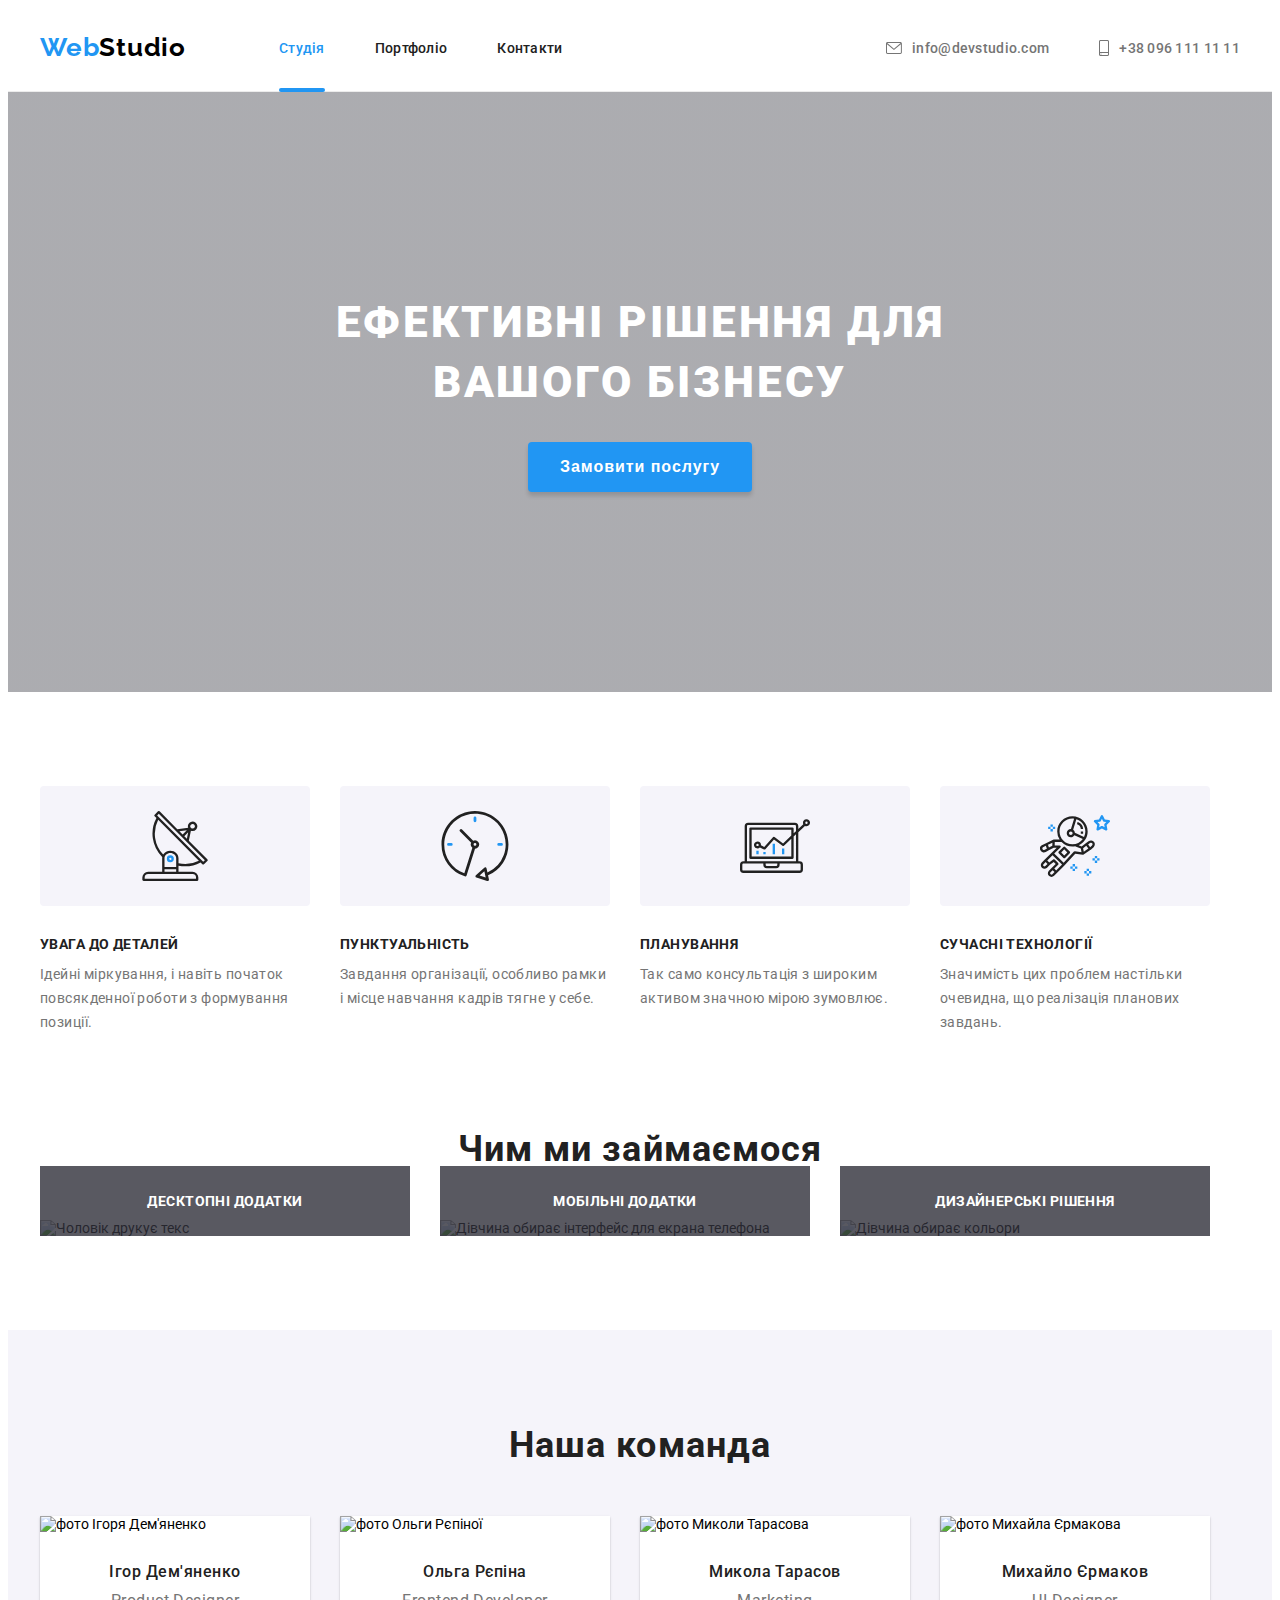
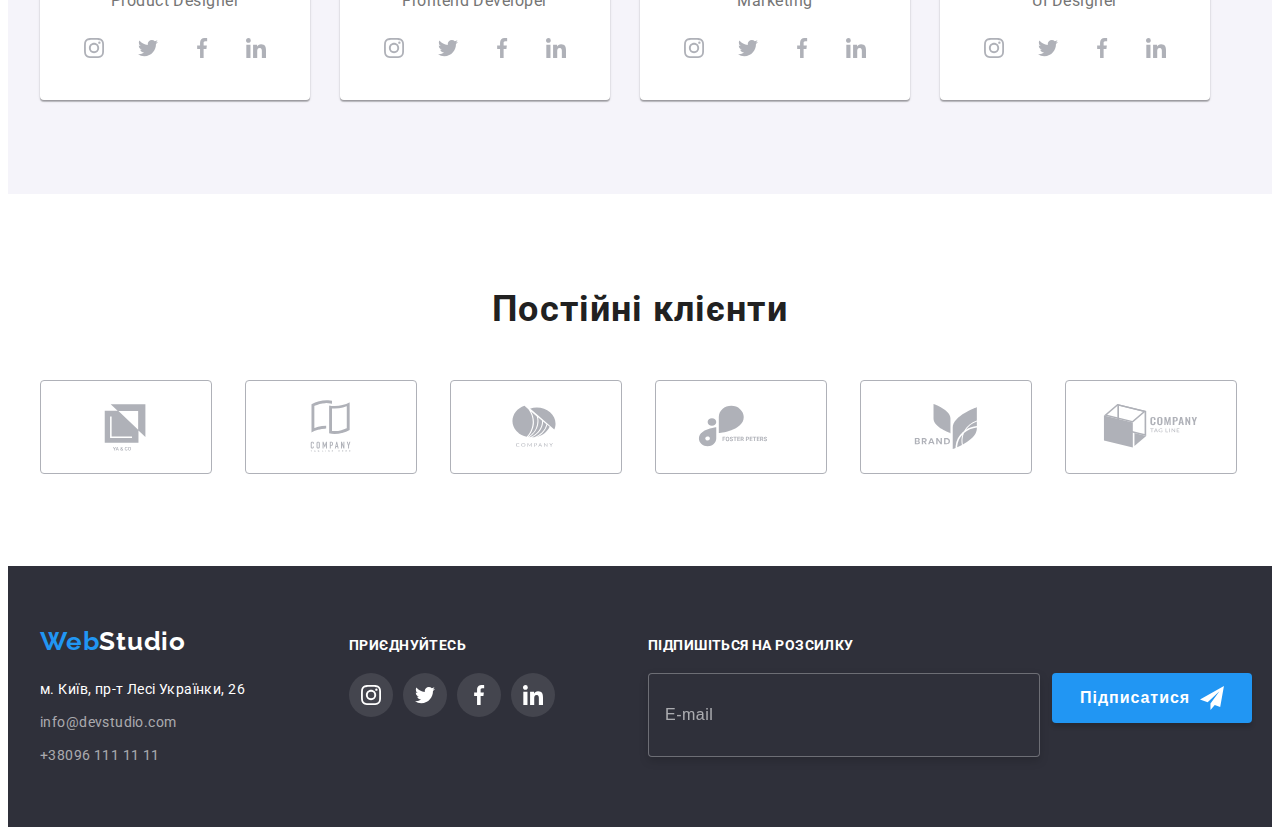
==== commit e665e17b: "Sass" ====
--- a/index.html
+++ b/index.html
@@ -19,7 +19,7 @@
       referrerpolicy="no-referrer"
     />
     <link rel="stylesheet" href="./css/main.min.css" />
-    <link rel="stylesheet" href="./css/styles.css" />
+    <!-- <link rel="stylesheet" href="./css/styles.css" /> -->
   </head>
   <body>
     <header class="header">
@@ -548,7 +548,7 @@
             </label>
             <button class="btn" type="submit">
               <span>Підписатися</span>
-              <svg class="subs__icon" width="24" height="24">
+              <svg class="btn__icon" width="24" height="24">
                 <use href="./images/icon.svg#icon-send"></use>
               </svg>
             </button>
@@ -559,51 +559,50 @@
 
     <div class="backdrop is-hidden" data-modal>
       <div class="modal">
-        <button class="modal-btn" type="button" data-modal-close>
+        <button class="modal__btn" type="button" data-modal-close>
           <svg class="" width="18" height="18">
             <use href="./images/icon.svg#icon-close"></use>
           </svg>
         </button>
 
-        <form class="register-name" name="register-form" autocomplete="off" novalidate>
-          <strong class="register-form-title">Залиште свої дані, ми вам передзвонимо</strong>
-          <div class="register-form-group" role="group">
-            <label class="label">
-              <span class="label-text">Ім'я</span>
-              <input class="form-input" type="text" name="name" required minlength="8" />
-              <svg class="icon-form" width="18" height="18">
+        <form class="register-form" name="register-form" autocomplete="off" novalidate>
+          <strong class="register-form__title">Залиште свої дані, ми вам передзвонимо</strong>
+          <div class="register-form__group" role="group">
+            <label class="register-form__label">
+              <span class="register-form__text">Ім'я</span>
+              <input class="register-form__input" type="text" name="name" required minlength="8" />
+              <svg class="register-form__icon" width="18" height="18">
                 <use href="./images/icon.svg#icon-person"></use>
               </svg>
             </label>
-
-            <label class="label">
-              <span class="label-text">Телефон</span>
-              <input class="form-input" type="tel" name="tel" required />
-              <svg class="icon-form" width="18" height="18">
+            <label class="register-form__label">
+              <span class="register-form__text">Телефон</span>
+              <input class="register-form__input" type="tel" name="tel" required />
+              <svg class="register-form__icon" width="18" height="18">
                 <use href="./images/icon.svg#icon-phone"></use>
-              </svg> </label
-            ><label class="label">
-              <span class="label-text">Пошта</span>
-              <input class="form-input" type="email" name="email" />
-              <svg class="icon-form" width="18" height="18">
+              </svg> </label>
+            <label class="register-form__label">
+              <span class="register-form__text">Пошта</span>
+              <input class="register-form__input" type="email" name="email" />
+              <svg class="register-form__icon" width="18" height="18">
                 <use href="./images/icon.svg#icon-email"></use>
               </svg>
             </label>
-            <label class="label">
-              <span class="label-text">Коментар</span>
-              <textarea class="form-textarea" name="comment" placeholder="Введіть текст"></textarea>
+            <label class="register-form__label">
+              <span class="register-form__text">Коментар</span>
+              <textarea class="register-form__textarea" name="comment" placeholder="Введіть текст"></textarea>
             </label>
           </div>
 
-          <label class="register-form-label">
-            <input class="register-form-checkbox hidden" type="checkbox" name="checkbox" />
-            <svg class="register-form-icons" width="16" height="15">
-              <use class="icon-checked" href="./images/icon.svg#icon-check"></use>
-              <use class="icon-unchecked" href="./images/icon.svg#icon-uncheck"></use>
+          <label class="privacy-label">
+            <input class="privacy-label__input hidden" type="checkbox" name="checkbox" />
+            <svg class="privacy-label__icons" width="16" height="15">
+              <use class="privacy-label__icons--checked" href="./images/icon.svg#icon-check"></use>
+              <use class="privacy-label__icons--unchecked" href="./images/icon.svg#icon-uncheck"></use>
             </svg>
-            <span class="register-form-text"
+            <span class="privacy-label__text"
               >Погоджуюся з розсилкою та приймаю
-              <a class="register-form-link" href="" target="_blank">Умови договору</a></span
+              <a class="privacy-label__link" href="" target="_blank">Умови договору</a></span
             >
           </label>
 
--- a/css/main.min.css
+++ b/css/main.min.css
@@ -0,0 +1 @@
+:root{--primary-text-color: #757575;--title-text-color: #212121;--accent-color: #2196f3;--logo-color: #000000;--address-text-color: rgba(255, 255, 255, 0.6);--button-text-color: #ffffff;--footer-background: #2f303a;--sectionbg-background: #f5f4fa;--fond-background: #f5f5f5;--border-color: #ececec;--svg-color-icon: #afb1b8;--border-color-portfolio: #eeeeee;--cubic-bezier: cubic-bezier(0.4, 0, 0.2, 1)}.hidden{position:absolute;width:1px;height:1px;margin:-1px;border:0;padding:0;white-space:nowrap;-webkit-clip-path:inset(100%);clip-path:inset(100%);clip:rect(0 0 0 0);overflow:hidden}body{font-family:"Roboto",sans-serif;font-size:14px}.link,a{text-decoration:none}ul{-webkit-padding-start:0;padding-inline-start:0;list-style:none;margin:0}img{display:block;max-width:100%;height:auto}h1,h2,h3,p{margin:0;padding:0}.container{width:1200px;padding:0 15px;margin-left:auto;margin-right:auto}.container__adress{-webkit-box-flex:1;-ms-flex-positive:1;flex-grow:1}.section{padding:94px 0}.section--padding{padding-top:0}.section__items{margin-bottom:50px;font-weight:700;font-size:36px;line-height:1.1666666667;text-align:center;letter-spacing:.03em;color:var(--title-text-color)}.section--bg-color{background-color:var(--sectionbg-background)}.logo{padding-top:24px;padding-bottom:25px;margin-right:93px;font-family:"Raleway",sans-serif;font-weight:700;letter-spacing:.03em;font-size:26px;line-height:1.1923076923;color:var(--accent-color);text-decoration:none}.logo--black{color:var(--logo-color)}.logo--white{color:var(--button-text-color)}.header__list{display:-webkit-box;display:-ms-flexbox;display:flex;gap:50px}.header__item{position:relative}.header__link{display:block;padding-top:32px;padding-bottom:32px;font-weight:500;line-height:1.1428571429;letter-spacing:.02em;color:var(--title-text-color);text-decoration:none;-webkit-transition:color 250ms var(--cubic-bezier);transition:color 250ms var(--cubic-bezier)}.header__link:hover,.header__link:focus,.current{color:var(--accent-color)}.header__link.header__link--active::after{position:absolute;bottom:-1px;right:0;content:"";display:block;width:100%;height:4px;background-color:var(--accent-color);border-radius:2px}.header__link--active{color:var(--accent-color)}.header__contacts{display:-webkit-box;display:-ms-flexbox;display:flex;margin-left:auto;padding-top:32px;padding-bottom:32px;gap:50px}.header{border-bottom:1px solid var(--border-color)}.nav,.header__container{display:-webkit-box;display:-ms-flexbox;display:flex}.contacts__link{display:-webkit-inline-box;display:-ms-inline-flexbox;display:inline-flex;-webkit-box-align:center;-ms-flex-align:center;align-items:center;font-weight:500;line-height:1.1428571429;letter-spacing:.02em;color:var(--primary-text-color);text-decoration:none;fill:var(--primary-text-color);-webkit-transition:color 250ms var(--cubic-bezier);transition:color 250ms var(--cubic-bezier)}.contacts__link:hover,.contacts__link:focus{color:var(--accent-color);fill:var(--accent-color)}.contacts__icon{margin-right:10px}.hero{background-image:-webkit-gradient(linear, left top, left bottom, from(rgba(47, 48, 58, 0.4)), to(rgba(47, 48, 58, 0.4))),url(../images/fon.jpg);background-image:linear-gradient(rgba(47, 48, 58, 0.4), rgba(47, 48, 58, 0.4)),url(../images/fon.jpg);background-position:center;background-repeat:no-repeat;background-size:cover;max-width:1600px;padding:200px 0;margin:auto;text-align:center}.hero__title{width:696px;margin:0 auto 30px;text-align:center;font-weight:900;font-size:44px;line-height:1.3636363636;letter-spacing:.06em;text-transform:uppercase;color:var(--button-text-color)}.hero__button{margin-left:auto;margin-right:auto;text-align:center;padding:10px 32px;-webkit-box-shadow:0px 4px 4px rgba(0,0,0,.15);box-shadow:0px 4px 4px rgba(0,0,0,.15);border-radius:4px;font-weight:700;font-size:16px;line-height:1.875;display:-webkit-box;display:-ms-flexbox;display:flex;-webkit-box-align:center;-ms-flex-align:center;align-items:center;letter-spacing:.06em;color:var(--button-text-color);background-color:var(--accent-color);border:none;cursor:pointer}.preference__container{display:-webkit-box;display:-ms-flexbox;display:flex}.preference__item{width:270px}.preference__item:not(:last-child){margin-right:30px}.preference__box{display:-webkit-box;display:-ms-flexbox;display:flex;-webkit-box-align:center;-ms-flex-align:center;align-items:center;-webkit-box-pack:center;-ms-flex-pack:center;justify-content:center;margin-bottom:30px;min-height:120px;background:var(--sectionbg-background);border-radius:4px}.preference__icon{background-color:var(--sectionbg-background);border-radius:4px}.preference__title{margin-bottom:10px;margin-top:0;font-weight:700;font-size:14px;line-height:1.1428571429;letter-spacing:.03em;text-transform:uppercase;color:var(--title-text-color)}.preference__text{line-height:1.7142857143;letter-spacing:.03em;color:var(--primary-text-color)}.service__list{display:-webkit-box;display:-ms-flexbox;display:flex;-ms-flex-wrap:wrap;flex-wrap:wrap;gap:30px}.service__item{position:relative;top:0;left:0}.service__relative{display:-webkit-box;display:-ms-flexbox;display:flex;-webkit-box-align:center;-ms-flex-align:center;align-items:center;-webkit-box-pack:center;-ms-flex-pack:center;justify-content:center;position:absolute;bottom:0;width:370px;height:70px;background:rgba(47,48,58,.8)}.service__title{font-weight:700;font-size:14px;line-height:1.1428571429;letter-spacing:.03em;text-transform:uppercase;color:var(--button-text-color)}.team{display:-webkit-box;display:-ms-flexbox;display:flex;-ms-flex-wrap:wrap;flex-wrap:wrap;gap:30px}.team__item{background-color:var(--button-text-color);-webkit-box-shadow:0px 1px 3px rgba(0,0,0,.12),0px 1px 1px rgba(0,0,0,.14),0px 2px 1px rgba(0,0,0,.2);box-shadow:0px 1px 3px rgba(0,0,0,.12),0px 1px 1px rgba(0,0,0,.14),0px 2px 1px rgba(0,0,0,.2);border-radius:0px 0px 4px 4px}.team__title{margin-top:0;margin-bottom:10px;font-weight:500;font-size:16px;line-height:1.1875;text-align:center;letter-spacing:.03em;color:var(--title-text-color)}.team__text{font-size:16px;line-height:1.1875;text-align:center;letter-spacing:.03em;color:var(--primary-text-color);margin-bottom:16px}.team__box{padding-top:30px;padding-bottom:30px}.socials{display:-webkit-box;display:-ms-flexbox;display:flex;-webkit-box-pack:center;-ms-flex-pack:center;justify-content:center;gap:10px}.socials__link{display:-webkit-box;display:-ms-flexbox;display:flex;-webkit-box-align:center;-ms-flex-align:center;align-items:center;-webkit-box-pack:center;-ms-flex-pack:center;justify-content:center;width:44px;height:44px;border-radius:50%;fill:var(--svg-color-icon);-webkit-transition:250ms var(--cubic-bezier);transition:250ms var(--cubic-bezier)}.socials__link:hover,.socials__link:focus{fill:var(--button-text-color);border-radius:50%;background:var(--accent-color)}.customers{display:-webkit-box;display:-ms-flexbox;display:flex;gap:30px}.customers__link{display:-webkit-box;display:-ms-flexbox;display:flex;-webkit-box-align:center;-ms-flex-align:center;align-items:center;-webkit-box-pack:center;-ms-flex-pack:center;justify-content:center;width:170px;height:92px;border:1px solid var(--svg-color-icon);border-radius:4px;fill:var(--svg-color-icon);-webkit-transition:fill 250ms var(--cubic-bezier),border 250ms var(--cubic-bezier);transition:fill 250ms var(--cubic-bezier),border 250ms var(--cubic-bezier)}.customers__item{width:calc((100% - 150px)/6);height:92px}.customers__link:hover,.customers__link:focus{fill:var(--accent-color);border-color:var(--accent-color)}.footer{background:var(--footer-background);padding-top:60px;padding-bottom:60px}.footer-container{display:-webkit-box;display:-ms-flexbox;display:flex;-webkit-box-align:baseline;-ms-flex-align:baseline;align-items:baseline}.footer__address{margin-top:20px}.footer__address{font-style:normal}.footer-address__item:not(:last-child){margin-bottom:9px}.footer-address__link{line-height:1.7142857143;letter-spacing:.03em;text-decoration:none;color:var(--address-text-color)}.footer-address__link:hover,.footer-address__link:focus{color:var(--accent-color);-webkit-transition:color 250ms var(--cubic-bezier);transition:color 250ms var(--cubic-bezier)}.footer-address__link--color{color:var(--button-text-color);-webkit-transition:color 250ms var(--cubic-bezier);transition:color 250ms var(--cubic-bezier)}.container-networks__title{font-weight:700;font-size:14px;line-height:1.1428571429;letter-spacing:.03em;text-transform:uppercase;color:var(--button-text-color);margin-bottom:20px}.networks{display:-webkit-box;display:-ms-flexbox;display:flex;gap:10px}.networks__item{fill:var(--button-text-color)}.networks{display:-webkit-box;display:-ms-flexbox;display:flex;fill:var(--button-text-color);-webkit-box-pack:center;-ms-flex-pack:center;justify-content:center;-webkit-box-align:center;-ms-flex-align:center;align-items:center}.networks__link{display:-webkit-box;display:-ms-flexbox;display:flex;-webkit-box-align:center;-ms-flex-align:center;align-items:center;-webkit-box-pack:center;-ms-flex-pack:center;justify-content:center;width:44px;height:44px;background:rgba(255,255,255,.1);border-radius:50%;fill:var(--button-text-color);-webkit-transition:background-color 250ms var(--cubic-bezier);transition:background-color 250ms var(--cubic-bezier)}.networks__link:hover,.networks__link:focus{fill:var(--button-text-color);border-radius:50%;background-color:var(--accent-color)}.container-networks{margin-left:70px}.container__subs{margin-left:93px}.subs__title{display:block;font-weight:700;font-size:14px;line-height:1.1428571429;letter-spacing:.03em;text-transform:uppercase;color:var(--button-text-color);margin-bottom:20px}.btn{display:-webkit-box;display:-ms-flexbox;display:flex;-webkit-box-align:center;-ms-flex-align:center;align-items:center;-webkit-box-pack:center;-ms-flex-pack:center;justify-content:center;font-weight:700;font-size:16px;line-height:1.875;letter-spacing:.06em;color:var(--button-text-color);background-color:var(--accent-color);-webkit-box-shadow:0px 4px 4px rgba(0,0,0,.15);box-shadow:0px 4px 4px rgba(0,0,0,.15);border-radius:4px;border:none;width:200px;height:50px;gap:10px;padding:10px 28px;cursor:pointer}.btn__icon{fill:var(--button-text-color)}.subs__input{width:358px;height:50px;padding:16px;background-color:var(--footer-background);border:1px solid rgba(255,255,255,.3);-webkit-filter:drop-shadow(0px 4px 4px rgba(0, 0, 0, 0.15));filter:drop-shadow(0px 4px 4px rgba(0, 0, 0, 0.15));border-radius:4px;color:var(--button-text-color)}input::-webkit-input-placeholder{font-size:16px;line-height:1.25;-webkit-box-align:center;align-items:center;letter-spacing:.03em;color:rgba(255,255,255,.6)}input::-moz-placeholder{font-size:16px;line-height:1.25;align-items:center;letter-spacing:.03em;color:rgba(255,255,255,.6)}input:-ms-input-placeholder{font-size:16px;line-height:1.25;-ms-flex-align:center;align-items:center;letter-spacing:.03em;color:rgba(255,255,255,.6)}input::-ms-input-placeholder{font-size:16px;line-height:1.25;-ms-flex-align:center;align-items:center;letter-spacing:.03em;color:rgba(255,255,255,.6)}input::placeholder{font-size:16px;line-height:1.25;-webkit-box-align:center;-ms-flex-align:center;align-items:center;letter-spacing:.03em;color:rgba(255,255,255,.6)}.subs__form{display:-webkit-box;display:-ms-flexbox;display:flex;gap:12px}.filter{display:-webkit-box;display:-ms-flexbox;display:flex;-webkit-box-pack:center;-ms-flex-pack:center;justify-content:center;gap:8px;margin-bottom:50px}.filter__button{padding:6px 22px;font-weight:500;font-size:16px;line-height:1.625;text-align:center;letter-spacing:.03em;color:var(--title-text-color);background-color:var(--sectionbg-background);border-radius:4px;cursor:pointer;border:solid rgba(0,0,0,0);-webkit-transition:color 250ms var(--cubic-bezier),background-color 250ms var(--cubic-bezier),-webkit-box-shadow 250ms var(--cubic-bezier);transition:color 250ms var(--cubic-bezier),background-color 250ms var(--cubic-bezier),-webkit-box-shadow 250ms var(--cubic-bezier);transition:color 250ms var(--cubic-bezier),background-color 250ms var(--cubic-bezier),box-shadow 250ms var(--cubic-bezier);transition:color 250ms var(--cubic-bezier),background-color 250ms var(--cubic-bezier),box-shadow 250ms var(--cubic-bezier),-webkit-box-shadow 250ms var(--cubic-bezier)}.filter__button:hover,.filter__button:focus{color:var(--button-text-color);background-color:var(--accent-color);-webkit-box-shadow:0px 3px 1px rgba(0,0,0,.1),0px 1px 2px rgba(0,0,0,.08),0px 2px 2px rgba(0,0,0,.12);box-shadow:0px 3px 1px rgba(0,0,0,.1),0px 1px 2px rgba(0,0,0,.08),0px 2px 2px rgba(0,0,0,.12)}.project{display:-webkit-box;display:-ms-flexbox;display:flex;-ms-flex-wrap:wrap;flex-wrap:wrap;gap:30px;width:100%}.project__item{width:370px}.project__link{display:block;text-decoration:none}.project__link:hover,.project__link:focus{-webkit-box-shadow:0px 1px 1px rgba(0,0,0,.12),0px 4px 4px rgba(0,0,0,.06),1px 4px 6px rgba(0,0,0,.16);box-shadow:0px 1px 1px rgba(0,0,0,.12),0px 4px 4px rgba(0,0,0,.06),1px 4px 6px rgba(0,0,0,.16)}.project-box__image{margin:0}.project-box__title{margin-bottom:4px;font-weight:700;font-size:18px;line-height:2;letter-spacing:.06em;color:var(--title-text-color)}.project-box__text{font-size:16px;line-height:1.875;letter-spacing:.03em;color:var(--primary-text-color)}.project__box{position:relative;overflow:hidden}.project__link:hover .project-box__overlay,.project__link:focus .project-box__overlay{-webkit-transform:translateY(0);transform:translateY(0)}.project-box__overlay{position:absolute;background-color:rgba(33,150,243,.902);top:0;left:0;width:100%;height:100%;padding:63px 24px;-webkit-transform:translateY(100%);transform:translateY(100%);-webkit-transition:-webkit-transform 250ms var(--cubic-bezier);transition:-webkit-transform 250ms var(--cubic-bezier);transition:transform 250ms var(--cubic-bezier);transition:transform 250ms var(--cubic-bezier), -webkit-transform 250ms var(--cubic-bezier)}.project-box__text--overlay{font-size:18px;line-height:1.5555555556;letter-spacing:.03em;color:var(--button-text-color)}.project-box__desc{padding:20px 24px;border-left:1px solid var(--border-color-portfolio);border-bottom:1px solid var(--border-color-portfolio);border-right:1px solid var(--border-color-portfolio)}.backdrop{position:fixed;top:0;left:0;z-index:1000;width:100%;height:100%;background-color:rgba(47,48,58,.4);-webkit-transition:visibility 250ms var(--cubic-bezier),opacity 250ms var(--cubic-bezier);transition:visibility 250ms var(--cubic-bezier),opacity 250ms var(--cubic-bezier)}.backdrop.is-hidden{opacity:0;pointer-events:none;visibility:hidden}.modal{position:absolute;top:50%;left:50%;-webkit-transform:translate(-50%, -50%);transform:translate(-50%, -50%);width:528px;height:581px;background-color:var(--button-text-color);-webkit-box-shadow:0px 1px 3px rgba(0,0,0,.12),0px 1px 1px rgba(0,0,0,.14),0px 2px 1px rgba(0,0,0,.2);box-shadow:0px 1px 3px rgba(0,0,0,.12),0px 1px 1px rgba(0,0,0,.14),0px 2px 1px rgba(0,0,0,.2);border-radius:4px;padding:40px}.modal__btn{position:absolute;top:8px;right:8px;display:-webkit-box;display:-ms-flexbox;display:flex;-webkit-box-align:center;-ms-flex-align:center;align-items:center;-webkit-box-pack:center;-ms-flex-pack:center;justify-content:center;border-radius:50%;padding:6px;width:30px;height:30px;border:1px solid rgba(0,0,0,.1);background-color:var(--button-text-color);cursor:pointer}textarea::-webkit-input-placeholder{font-style:normal;font-weight:400;font-size:12px;line-height:1.1666666667;letter-spacing:.01em;color:rgba(117,117,117,.5)}textarea::-moz-placeholder{font-style:normal;font-weight:400;font-size:12px;line-height:1.1666666667;letter-spacing:.01em;color:rgba(117,117,117,.5)}textarea:-ms-input-placeholder{font-style:normal;font-weight:400;font-size:12px;line-height:1.1666666667;letter-spacing:.01em;color:rgba(117,117,117,.5)}textarea::-ms-input-placeholder{font-style:normal;font-weight:400;font-size:12px;line-height:1.1666666667;letter-spacing:.01em;color:rgba(117,117,117,.5)}textarea::placeholder{font-style:normal;font-weight:400;font-size:12px;line-height:1.1666666667;letter-spacing:.01em;color:rgba(117,117,117,.5)}.register-form__title{display:-webkit-box;display:-ms-flexbox;display:flex;font-weight:700;font-size:20px;line-height:1.15;text-align:center;-webkit-box-pack:center;-ms-flex-pack:center;justify-content:center;letter-spacing:.03em;color:var(--title-text-color);margin-bottom:12px}.register-form__group{display:-webkit-box;display:-ms-flexbox;display:flex;-webkit-box-orient:vertical;-webkit-box-direction:normal;-ms-flex-direction:column;flex-direction:column;gap:10px;margin-bottom:20px}.register-form__label{display:-webkit-box;display:-ms-flexbox;display:flex;-webkit-box-orient:vertical;-webkit-box-direction:normal;-ms-flex-direction:column;flex-direction:column;position:relative}.register-form__label:focus,.register-form__label:hover{fill:var(--accent-color)}.register-form__text{display:inline-block;font-weight:400;font-size:12px;line-height:1.1666666667;letter-spacing:.01em;color:var(--primary-text-color);margin-bottom:4px}.register-form__input{position:relative;padding-left:42px;padding-right:42px;width:100%;height:40px;border:1px solid rgba(33,33,33,.2);border-radius:4px;-webkit-transition:outline 250ms var(--cubic-bezier),border 250ms var(--cubic-bezier);transition:outline 250ms var(--cubic-bezier),border 250ms var(--cubic-bezier)}.register-form__input:focus+.register-form__icon{fill:var(--accent-color)}.register-form__input:focus,.register-form__input:hover{outline:1px solid var(--accent-color);border:1px solid rgba(0,0,0,0)}.register-form__textarea{resize:none;width:100%;height:120px;padding:12px 16px;border:1px solid rgba(33,33,33,.2);border-radius:4px}.register-form__textarea:focus,.register-form__textarea:hover{outline:1px solid #2196f3;border:1px solid rgba(0,0,0,0)}.register-form__icon{position:absolute;top:50%;left:12px;-webkit-transition:fill 250ms var(--cubic-bezier);transition:fill 250ms var(--cubic-bezier)}.privacy-label__icons--checked{opacity:0;-webkit-transition:opacity var(--cubic-bezier);transition:opacity var(--cubic-bezier)}.privacy-label{display:-webkit-box;display:-ms-flexbox;display:flex;-webkit-box-align:center;-ms-flex-align:center;align-items:center;-webkit-box-pack:center;-ms-flex-pack:center;justify-content:center;gap:7px;margin-bottom:30px}.privacy-label__input:checked+.privacy-label__icons .privacy-label__icons--checked{opacity:1}.privacy-label__icons--unchecked,.privacy-label__icons--checked{-webkit-transition:opacity 250ms var(--cubic-bezier);transition:opacity 250ms var(--cubic-bezier)}.privacy-label__input:checked+.privacy-label__icons .privacy-label__icons--unchecked{opacity:0}.privacy-label__text{line-height:1.7142857143;letter-spacing:.03em;color:var(--primary-text-color)}.privacy-label__link{-webkit-text-decoration-line:underline;text-decoration-line:underline;color:var(--accent-color)}.btn-send{display:-webkit-box;display:-ms-flexbox;display:flex;margin-left:auto;margin-right:auto;padding:10px 52px;width:200px;height:50px;background-color:var(--accent-color);-webkit-box-shadow:0px 4px 4px rgba(0,0,0,.15);box-shadow:0px 4px 4px rgba(0,0,0,.15);border-radius:4px;font-weight:700;font-size:16px;line-height:1.875;-webkit-box-align:center;-ms-flex-align:center;align-items:center;text-align:center;letter-spacing:.06em;border:none;cursor:pointer;color:var(--button-text-color)}/*# sourceMappingURL=main.min.css.map */--- a/css/styles.css
+++ b/css/styles.css
@@ -15,7 +15,7 @@
   --cubic-bezier: cubic-bezier(0.4, 0, 0.2, 1);
 } */
 
-body {
+/* body {
   font-family: 'Roboto', sans-serif;
   font-size: 14px;
 }
@@ -34,33 +34,35 @@
   display: block;
   max-width: 100%;
   height: auto;
-}
-
-.header {
+} */
+
+/* .header {
   border-bottom: 1px solid var(--border-color);
-}
-
-h1,
+} */
+
+/* h1,
 h2,
 h3,
 p {
   margin: 0;
   padding: 0;
-}
-
-.container {
+} */
+
+/* .container {
   width: 1200px;
   padding: 0 15px;
   margin-left: auto;
   margin-right: auto;
-}
-.section {
+} */
+
+/* .section {
   padding: 94px 0;
-}
-.nav,
+} */
+
+/* .nav,
 .header__container {
   display: flex;
-}
+} */
 
 /* .logo {
   padding-top: 24px;
@@ -82,7 +84,7 @@
 .logo--white {
   color: var(--button-text-color);
 } */
-.header__list {
+/* .header__list {
   display: flex;
   gap: 50px;
 }
@@ -134,9 +136,9 @@
   padding-top: 32px;
   padding-bottom: 32px;
   gap: 50px;
-}
-
-.contacts__link {
+} */
+
+/* .contacts__link {
   display: inline-flex;
   align-items: center;
 
@@ -154,12 +156,12 @@
 .contacts__link:focus {
   color: var(--accent-color);
   fill: var(--accent-color);
-}
-
+} */
+/* 
 .contacts__icon {
   margin-right: 10px;
-}
-
+} */
+/* 
 .hero {
   background-image: linear-gradient(rgba(47, 48, 58, 0.4), rgba(47, 48, 58, 0.4)),
     url(../images/fon.jpg);
@@ -202,9 +204,9 @@
   background-color: var(--accent-color);
   border: none;
   cursor: pointer;
-}
-
-.preference__container {
+} */
+
+/* .preference__container {
   display: flex;
 }
 
@@ -246,9 +248,9 @@
   line-height: calc(24 / 14);
   letter-spacing: 0.03em;
   color: var(--primary-text-color);
-}
-
-.section--padding {
+} */
+
+/* .section--padding {
   padding-top: 0;
 }
 
@@ -260,8 +262,8 @@
   text-align: center;
   letter-spacing: 0.03em;
   color: var(--title-text-color);
-}
-
+} */
+/* 
 .service__list {
   display: flex;
   flex-wrap: wrap;
@@ -291,18 +293,17 @@
   font-size: 14px;
   line-height: calc(16 / 14);
   /* text-align: center; */
-  letter-spacing: 0.03em;
+  /* letter-spacing: 0.03em;
   text-transform: uppercase;
   /* padding-top: 27px; */
-
-  color: var(--button-text-color);
-}
-
-.section--bg-color {
+  /* color: var(--button-text-color); */ */
+} */
+
+/* .section--bg-color {
   background-color: var(--sectionbg-background);
-}
-
-.team-title {
+} */
+
+/* .team-title {
   margin-top: 0;
   margin-bottom: 50px;
   font-weight: 700;
@@ -311,9 +312,9 @@
   text-align: center;
   letter-spacing: 0.03em;
   color: var(--title-text-color);
-}
-
-.team {
+} */
+
+/* .team {
   display: flex;
   flex-wrap: wrap;
   gap: 30px;
@@ -345,8 +346,8 @@
   color: var(--primary-text-color);
 
   margin-bottom: 16px;
-}
-
+} */
+/* 
 .customers {
   display: flex;
   gap: 30px;
@@ -376,30 +377,21 @@
 .customers__link:focus {
   fill: var(--accent-color);
   border-color: var(--accent-color);
-}
-.footer {
+} */
+/* .footer {
   background: var(--footer-background);
   padding-top: 60px;
   padding-bottom: 60px;
-}
-
-.logo-footer {
-  margin-bottom: 60px;
-  font-family: 'Raleway', sans-serif;
-  font-weight: 700;
-  font-size: 26px;
-  line-height: calc(31 / 26);
-  color: var(--button-text-color);
-  text-decoration: none;
-}
-
+} */
+
+/* 
 .footer__address {
   margin-top: 20px;
-}
-.container__adress {
+} */
+/* .container__adress {
   flex-grow: 1;
-}
-
+} */
+/* 
 .footer-address__item:not(:last-child) {
   margin-bottom: 9px;
 }
@@ -408,7 +400,7 @@
   line-height: calc(24 / 14);
   letter-spacing: 0.03em;
   /* color: var(--button-text-color); */
-  text-decoration: none;
+  /* text-decoration: none;
   color: var(--address-text-color);
 }
 
@@ -421,7 +413,7 @@
 .footer-address__link--color {
   color: var(--button-text-color);
   transition: color 250ms var(--cubic-bezier);
-}
+} */ */
 
 /* .link-address-mail:hover,
 .link-address-tel:hover {
@@ -436,7 +428,7 @@
 /* .color-adress{
   color: #2196f3;
 } */
-.filter {
+/* .filter {
   display: flex;
   justify-content: center;
   gap: 8px;
@@ -467,8 +459,8 @@
 
   box-shadow: 0px 3px 1px rgba(0, 0, 0, 0.1), 0px 1px 2px rgba(0, 0, 0, 0.08),
     0px 2px 2px rgba(0, 0, 0, 0.12);
-}
-
+} */
+/* 
 .project {
   display: flex;
   flex-wrap: wrap;
@@ -540,25 +532,25 @@
   line-height: calc(28 / 18);
   letter-spacing: 0.03em;
   color: var(--button-text-color);
-}
-
-.footer__address {
+} */
+
+/* .footer__address {
   font-style: normal;
-}
-
-.project-box__desc {
+} */
+
+/* .project-box__desc {
   padding: 20px 24px;
   border-left: 1px solid var(--border-color-portfolio);
   border-bottom: 1px solid var(--border-color-portfolio);
   border-right: 1px solid var(--border-color-portfolio);
-}
-
-.team__box {
+} */
+
+/* .team__box {
   padding-top: 30px;
   padding-bottom: 30px;
-}
-
-.container-networks__title {
+} */
+
+/* .container-networks__title {
   font-weight: 700;
   font-size: 14px;
   line-height: calc(16 / 14);
@@ -582,9 +574,9 @@
   fill: var(--button-text-color);
   justify-content: center;
   align-items: center;
-}
-
-.hidden {
+} */
+
+/* .hidden {
   position: absolute;
   width: 1px;
   height: 1px;
@@ -596,8 +588,8 @@
   clip-path: inset(100%);
   clip: rect(0 0 0 0);
   overflow: hidden;
-}
-
+} */
+/* 
 .socials {
   display: flex;
   justify-content: center;
@@ -623,8 +615,8 @@
   fill: var(--button-text-color);
   border-radius: 50%;
   background: var(--accent-color);
-}
-
+} */
+/* 
 .networks__link {
   display: flex;
   align-items: center;
@@ -645,17 +637,17 @@
   fill: var(--button-text-color);
   border-radius: 50%;
   background-color: var(--accent-color);
-}
-
-.footer-container {
+} */
+
+/* .footer-container {
   display: flex;
   align-items: baseline;
-}
-.container-networks {
+} */
+/* .container-networks {
   margin-left: 70px;
-}
-
-.backdrop {
+} */
+
+/* .backdrop {
   position: fixed;
   top: 0;
   left: 0;
@@ -690,7 +682,7 @@
   padding: 40px;
 }
 
-.modal-btn {
+.modal__btn {
   position: absolute;
   top: 8px;
   right: 8px;
@@ -717,7 +709,7 @@
   color: rgba(117, 117, 117, 0.5);
 }
 
-.register-form-title {
+.register-form__title {
   display: flex;
   font-weight: 700;
 
@@ -732,25 +724,25 @@
   margin-bottom: 12px;
 }
 
-.register-form-group {
+.register-form__group {
   display: flex;
   flex-direction: column;
   gap: 10px;
   margin-bottom: 20px;
 }
 
-.label {
+.register-form__label {
   display: flex;
   flex-direction: column;
   position: relative;
 }
 
-.label:focus,
-.label:hover {
+.register-form__label:focus,
+.register-form__label:hover {
   fill: var(--accent-color);
 }
 
-.label-text {
+.register-form__text {
   display: inline-block;
   font-weight: 400;
   font-size: 12px;
@@ -762,7 +754,7 @@
   margin-bottom: 4px;
 }
 
-.form-input {
+.register-form__input {
   position: relative;
   padding-left: 42px;
   padding-right: 42px;
@@ -774,17 +766,17 @@
   transition: outline 250ms var(--cubic-bezier), border 250ms var(--cubic-bezier);
 }
 
-.form-input:focus + .icon-form {
+.register-form__input:focus + .register-form__icon {
   fill: var(--accent-color);
 }
 
-.form-input:focus,
-.form-input:hover {
+.register-form__input:focus,
+.register-form__input:hover {
   outline: 1px solid var(--accent-color);
   border: 1px solid transparent;
 }
 
-.form-textarea {
+.register-form__textarea {
   resize: none;
   width: 100%;
   height: 120px;
@@ -794,12 +786,12 @@
   border-radius: 4px;
 }
 
-.form-textarea:focus,
-.form-textarea:hover {
+.register-form__textarea:focus,
+.register-form__textarea:hover {
   outline: 1px solid #2196f3;
   border: 1px solid transparent;
-}
-
+} */
+/* 
 .container__subs {
   margin-left: 93px;
 }
@@ -838,7 +830,7 @@
   cursor: pointer;
 }
 
-.subs__icon {
+.btn__icon {
   fill: var(--button-text-color);
 }
 
@@ -862,24 +854,25 @@
   color: rgba(255, 255, 255, 0.6);
 }
 
-.icon-form {
+
+.subs__form {
+  display: flex;
+  gap: 12px;
+} */
+
+/* 
+.register-form__icon {
   position: absolute;
   top: 50%;
   left: 12px;
   transition: fill 250ms var(--cubic-bezier);
 }
-
-.subs__form {
-  display: flex;
-  gap: 12px;
-}
-
-.icon-checked {
+.privacy-label__icons--checked {
   opacity: 0;
   transition: opacity var(--cubic-bezier);
 }
 
-.register-form-label {
+.privacy-label {
   display: flex;
   align-items: center;
   justify-content: center;
@@ -887,27 +880,27 @@
   margin-bottom: 30px;
 }
 
-.register-form-checkbox:checked + .register-form-icons .icon-checked {
+.privacy-label__input:checked + .privacy-label__icons .privacy-label__icons--checked {
   opacity: 1;
 }
 
-.icon-unchecked,
-.icon-checked {
+.privacy-label__icons--unchecked,
+.privacy-label__icons--checked {
   transition: opacity 250ms var(--cubic-bezier);
 }
 
-.register-form-checkbox:checked + .register-form-icons .icon-unchecked {
+.privacy-label__input:checked + .privacy-label__icons .privacy-label__icons--unchecked {
   opacity: 0;
 }
 
-.register-form-text {
+.privacy-label__text {
   line-height: calc(24 / 14);
   letter-spacing: 0.03em;
 
   color: var(--primary-text-color);
 }
 
-.register-form-link {
+.privacy-label__link {
   text-decoration-line: underline;
   color: var(--accent-color);
 }
@@ -930,4 +923,4 @@
   border: none;
   cursor: pointer;
   color: var(--button-text-color);
-}
+} */